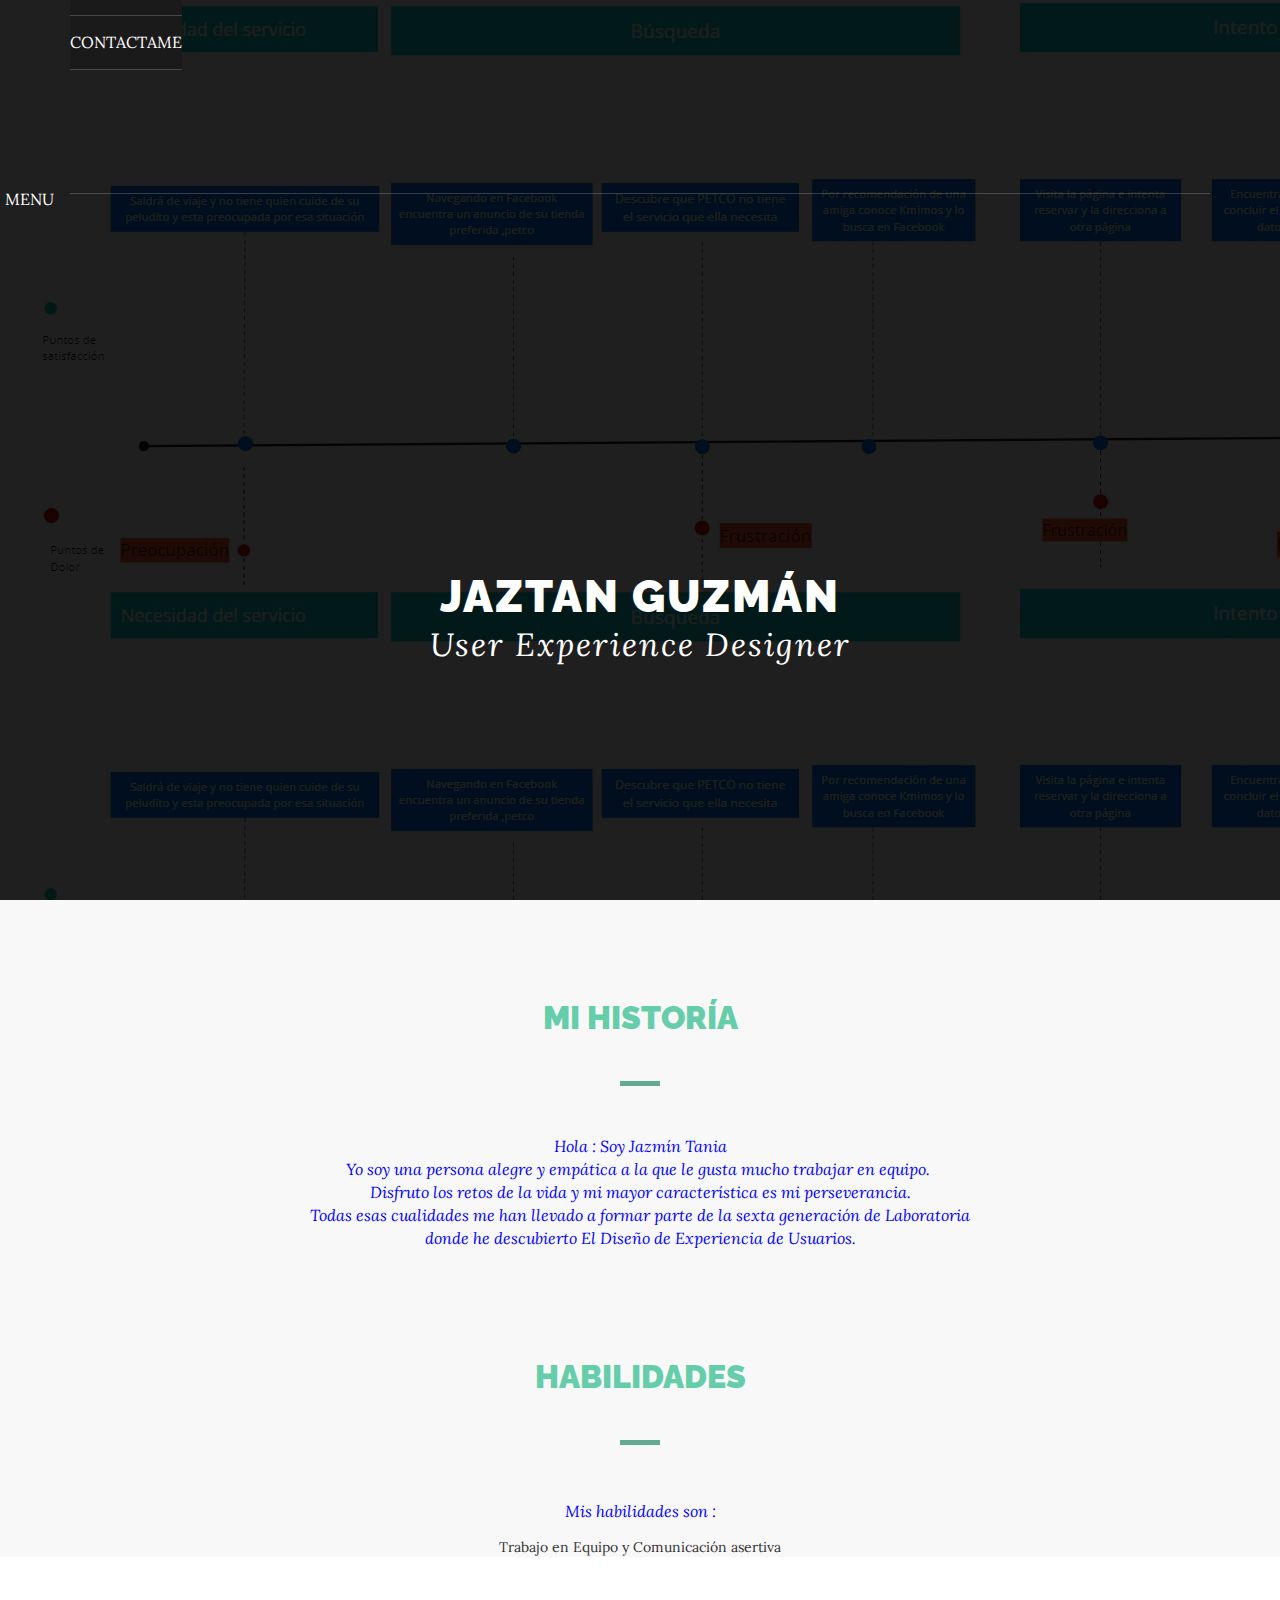
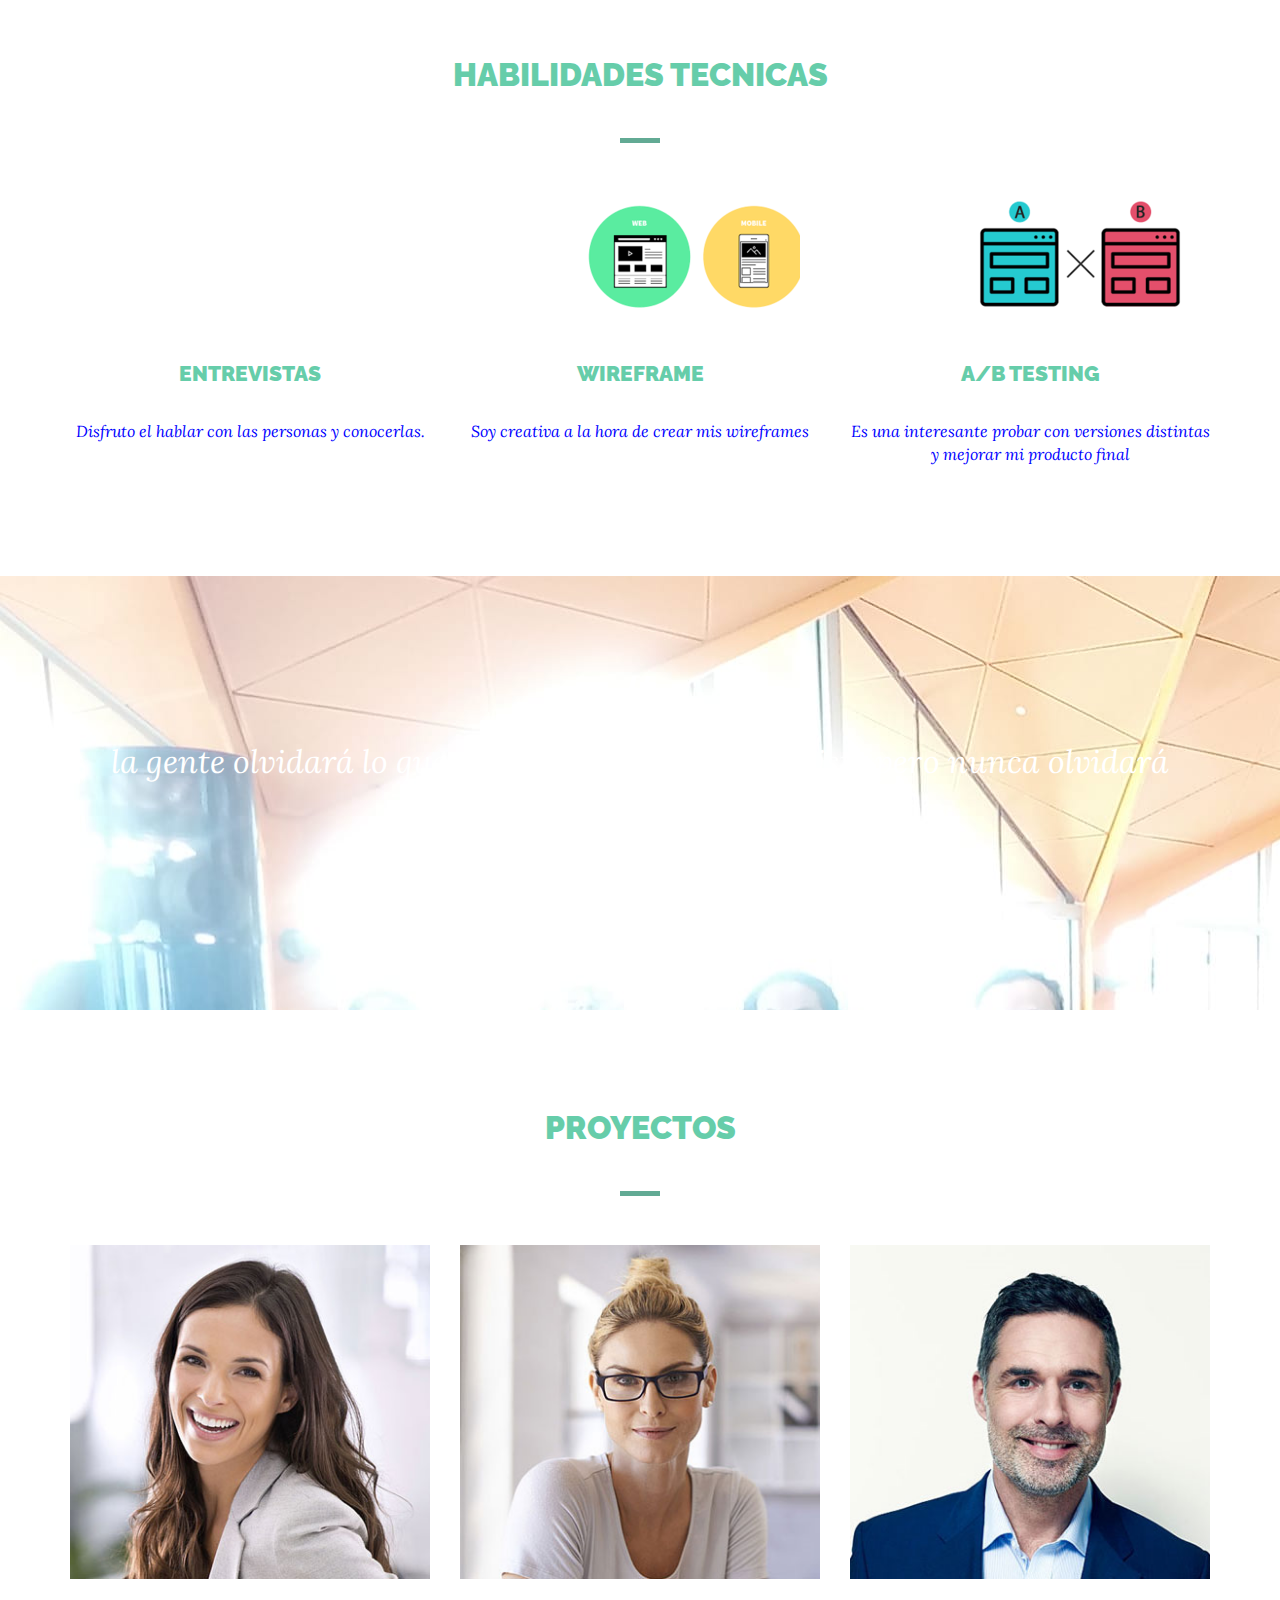
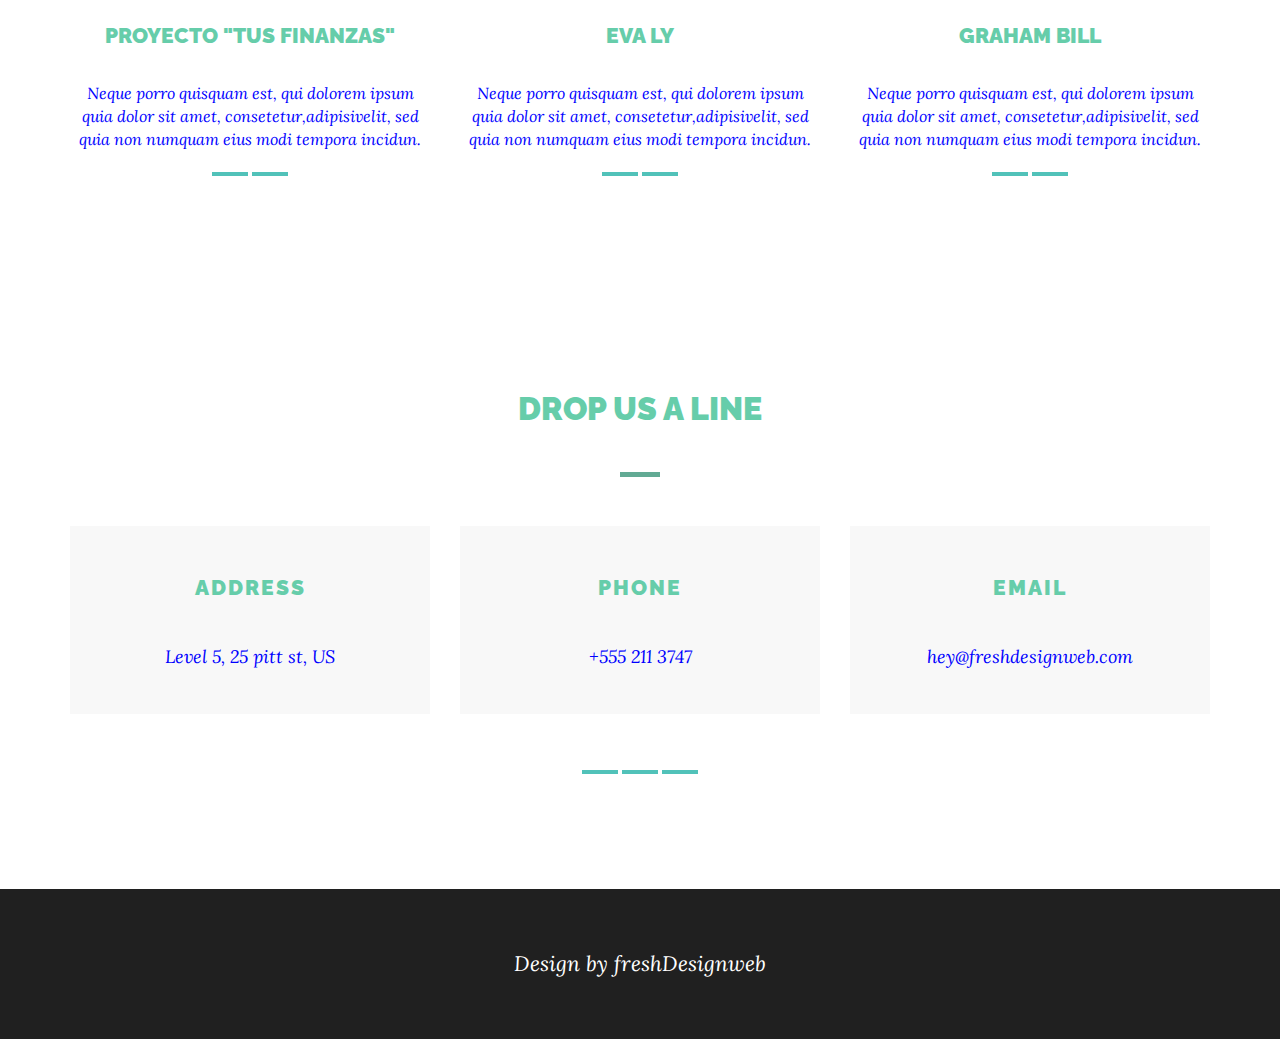
==== index.html @ 0b9739b3 "template" ====
<!DOCTYPE html>
<html lang="en">
    <head>
        <meta charset="utf-8">
        <meta http-equiv="X-UA-Compatible" content="IE=edge">
        <meta name="viewport" content="width=device-width, initial-scale=1">

        <title>Jaztan Guzmán | Home </title>
        <link rel="shortcut icon" type="image/x-icon" href="assets/images/logo-icon.ico"/>

        <link href="assets/css/bootstrap.min.css" rel="stylesheet">
        <link href="assets/css/bootstrap-theme.min.css" rel="stylesheet">
        <link href="assets/css/owl.theme.default.min.css" rel="stylesheet">
        <link href="assets/css/magnific-popup.css" rel="stylesheet">

        <link href="assets/css/style.css" rel="stylesheet">
    </head>
    <body>
        <div class="main">
            <header class="bg-img header">
                <nav class="navbar navbar-default navbar-ubutia">
                    <div class="container">
                        <div class="navigation-bar">
                            <div class="row">
                                <div class="col-xs-6">
                                    <div class="menu m">
                                        <a href="#"><span class="ion-navicon _ion-android-menu">
                                        <div id="menu-item" class="menu-item hide-menu">
                                                <ul>
                                                    <a href="index.html"><li>Home</li></a>
                                                    <a href="#about"><li>Mi historía</li></a>
                                                    <a href="#expertise"><li>Habilidades</li></a>
                                                    <a href="#team"><li>Proyectos</li></a>
                                                    <a href="#contact"><li>Contactame</li></a>
                                                </ul>
                                            </span></a>
                                        </div>
                                    </div>
                                </div>
                            </div>
                        </div>
                    </div>
                </nav>
                <div class="container">
                    <div class="row">
                        <div class="intro-box">
                            <div class="intro">
                                <h1>Jaztan Guzmán</h1>
                                <p>User Experience Designer</p>
                                
                            </div>
                        </div>
                    </div>
                </div>
            </header>
           
            <!--Conoceme-->
            <section id="about" class="about section">
                <div class="container-fluid">
                    <div class="row">
                        <div class="col-s6 m4 bg-img">
                            <h2 class="title">Mi historía</h2>
                                
                                    <p>
                                        Hola : Soy Jazmín Tania<br>
                                    
                                        Yo soy una persona alegre y empática a la que  le gusta mucho trabajar en equipo. ​<br>                                      
                                        Disfruto los retos de la vida y mi mayor característica es mi perseverancia.<br>
                                   
                                        Todas esas cualidades me han llevado a formar parte de la sexta generación de Laboratoria <br> donde he descubierto El Diseño de Experiencia de Usuarios.
                                    </p>
                                </div>
                            </div>
                        </div>
            </section>
            <container>

            </container>
            <!--Conoceme-->
             <!--Habilidades-->
             <section id="expertise" class="expert">
                <div class="container">
                    <div class="row">
                        <div class="col-sm-8 col-sm-offset-2">
                            <h2 class="title">Habilidades</h2>
                            <p>
                              Mis habilidades son :
                            </p>
                            
                            <span>Trabajo en Equipo y Comunicación asertiva</span>
                        </div>
                    </div>
                </div>
            </section>
            <section class="purpose section">
                <div class="container">
                    <h2 class="title">Habilidades Tecnicas</h2>
                    <div class="row">
                        <div class="col-sm-4">
                            <div class="ubutia-card">
                                <div class="ubutia-card-header">
                                    <div class="card-icon">
                                        <span class="graphic-design" aria-hidden="true"></span>
                                    </div>
                                </div>
                                <div class="ubutia-card-content">
                                    <h3>Entrevistas</h3>
                                    <p>
                                       Disfruto el hablar  con las personas y conocerlas.
                                    </p>
                                </div>
                            </div>
                        </div>
                        <div class="col-sm-4">
                            <div class="ubutia-card">
                                <div class="ubutia-card-header">
                                    <div class="card-icon">
                                        <span class="webdevelopment" aria-hidden="true"></span>
                                    </div>
                                </div>
                                <div class="ubutia-card-content">
                                    <h3>Wireframe</h3>
                                    <p>
                                        Soy creativa a la hora de crear mis wireframes
                                    </p>
                                </div>
                            </div>
                        </div>
                        <div class="col-sm-4">
                            <div class="ubutia-card">
                                <div class="ubutia-card-header">
                                    <div class="card-icon">
                                        <span class="printing" aria-hidden="true"></span>
                                    </div>
                                </div>
                                <div class="ubutia-card-content">
                                    <h3>A/B Testing</h3>
                                    <p>
                                        Es una interesante probar con versiones distintas y mejorar mi producto final
                                    </p>
                                </div>
                            </div>
                        </div>
                    </div>
                </div>
            </section>
            <!--Habilidades-->
            <section class="ubutia-quote section bg-img">
                <div class="container">
                    <div class="row">
                        <div class="col-sm-12">
                            <img class="quote" src="assets/images/quote.png">
                           <p>
                            la gente olvidará lo que dijiste olvidará lo que hiciste pero nunca olvidará cómo les hiciste sentir
                           </p>
                           <p class="author">Maya Angelou</p>
                          
                        </div>
                    </div>
                </div>
            </section>
           
           <!--Proyectos-->
            <section id="team" class="team section">
                <div class="container">
                    <h2 class="title">Proyectos</h2>
                    <div class="row">
                        <div class="col-sm-4">
                            <div class="ubutia-card">
                                <div class="ubutia-card-header">
                                    <img class="img-responsive" src="assets/images/8.jpg">
                                </div>
                                <div class="ubutia-card-content">
                                    <h3>Proyecto "Tus finanzas"</h3>
                                    <p>
                                      Neque porro quisquam est, qui dolorem ipsum quia dolor sit amet, consetetur,adipisivelit, sed quia non numquam eius modi tempora incidun.
                                    </p>
                                    <div class="social-icons">
                                        <ul>
                                            <a href="#"><li><span class="ion-social-facebook"></span></li></a>
                                            <a href="#"><li><span class="ion-social-twitter"></span></li></a>
                                        </ul>
                                    </div>
                                </div>
                            </div>
                        </div>
                        <div class="col-sm-4">
                            <div class="ubutia-card">
                                <div class="ubutia-card-header">
                                    <img class="img-responsive" src="assets/images/9.jpg">
                                </div>
                                <div class="ubutia-card-content">
                                    <h3>Eva Ly</h3>
                                    <p>
                                        Neque porro quisquam est, qui dolorem ipsum quia dolor sit amet, consetetur,adipisivelit, sed quia non numquam eius modi tempora incidun.
                                    </p>
                                    <div class="social-icons">
                                        <ul>
                                            <a href="#"><li><span class="ion-social-facebook"></span></li></a>
                                            <a href="#"><li><span class="ion-social-twitter"></span></li></a>
                                        </ul>
                                    </div>
                                </div>
                            </div>
                        </div>
                        <div class="col-sm-4">
                            <div class="ubutia-card">
                                <div class="ubutia-card-header">
                                    <img class="img-responsive" src="assets/images/10.jpg">
                                </div>
                                <div class="ubutia-card-content">
                                    <h3>Graham Bill</h3>
                                    <p>
                                      Neque porro quisquam est, qui dolorem ipsum quia dolor sit amet, consetetur,adipisivelit, sed quia non numquam eius modi tempora incidun. 
                                    </p>
                                    <div class="social-icons">
                                        <ul>
                                            <a href="#"><li><span class="ion-social-facebook"></span></li></a>
                                            <a href="#"><li><span class="ion-social-twitter"></span></li></a>
                                        </ul>
                                    </div>
                                </div>
                            </div>
                        </div>
                    </div>
                </div>
            </section>
           
            <section id="contact" class="contact section">
                <div class="container">
                    <h2 class="title">Drop us a line</h2>
                    <div class="row">
                        <div class="col-sm-4">
                            <div class="ubutia-card">
                                <div class="ubutia-card-header">
                                        <span class="fa fa-map-o" aria-hidden="true"></span>
                                </div>
                                <div class="ubutia-card-content">
                                    <h3>Address</h3>
                                    <p>
                                        Level 5, 25 pitt st, US
                                    </p>
                                </div>
                            </div>
                        </div>
                        <div class="col-sm-4">
                            <div class="ubutia-card">
                                <div class="ubutia-card-header">
                                        <span class="fa fa-phone" aria-hidden="true"></span>
                                </div>
                                <div class="ubutia-card-content">
                                    <h3>Phone</h3>
                                    <p>
                                        +555 211 3747
                                    </p>
                                </div>
                            </div>
                        </div>
                        <div class="col-sm-4">
                            <div class="ubutia-card">
                                <div class="ubutia-card-header">
                                        <span class="fa fa-paper-plane" aria-hidden="true"></span>
                                </div>
                                <div class="ubutia-card-content">
                                    <h3>Email</h3>
                                    <p>
                                        hey@freshdesignweb.com
                                    </p>
                                </div>
                            </div>
                        </div>
                        <div class="col-sm-12">
                            <div class="social-icons">
                                <ul>
                                    <a href="#"><li><span class="ion-social-facebook"></span></li></a>
                                    <a href="#"><li><span class="ion-social-twitter"></span></li></a>
                                    <a href="#"><li><span class="ion-social-pinterest"></span></li></a>
                                </ul>
                            </div>
                        </div>
                    </div>
                </div>
            </section>
            <footer class="footer">
                <div class="container">
                    <div class="row">
                        <div class="col-sm-12">
                            <p>Design <font class="logo-icon"></font> by <a href="https://www.freshdesignweb.com/">freshDesignweb</a></p>
                        </div>
                    </div>
                </div>
            </footer>
        </div>

        <script src="assets/js/jquery-3.1.1.js"></script>
        <script src="assets/js/bootstrap.min.js"></script>
        <script src="assets/js/owl.carousel.min.js"></script>
        <script src="assets/js/jquery.magnific-popup.js"></script>
        <script src="assets/js/script.js"></script>
    </body>
</html>
---- assets/css/style.css ----
@import 'https://fonts.googleapis.com/css?family=Lora:400,400i,700|Raleway:300,600,700,900';
@import 'https://code.ionicframework.com/ionicons/2.0.1/css/ionicons.min.css';
/*Global Settings*/
body{
	font-family: 'Lora', serif;
}
h1, h2, h3, h4, h5, h6{
	font-family: 'Raleway', sans-serif;
	text-transform: uppercase;
	font-weight: 900;
	color:mediumaquamarine;
	margin-bottom: 35px;
	margin-top: 0;
}
h1{
	font-size: 45px;
}
h2{
	font-size: 32px;
}
h3{
	font-size: 21px;
}
p{
	font-size: 16px;
	font-style: italic;
	color: blue;
}
a{
	transition: all 0.3s ease-in-out;
}
section{
	text-align: center;
}
.blockquote p{
	font-size: 32px;
	line-height: 45px;
	padding-left: 30px;
	border-left: 3px solid #424242;
	color: #424242;
}

.title{
	position: relative;
	margin-bottom: 100px;
}
.title:after{
	content: '';
	height: 5px;
	width: 40px;
	background-color: #62aa94;
	position: absolute;
	top: 81px;
	left: calc(50% - 20px);
}

/*Bootstrap*/
.navbar-ubutia{
	background-image: none;
	background-color: transparent;
	margin-bottom: 0;
	border-radius: 0;
	border-color: transparent;
	transition: all 0.3s ease-in-out;
}
.form-control option{
	color: #424242;
}
.form-control{
	border-radius: 0;
	padding: 25px;
    font-size: 18px;
    font-style: italic;
    background-color: transparent;
    color: #424242;
    margin-bottom: 30px;
	border-color: #51c2b9;
}
.form-control:focus{
	border-color: #51c2b9;
	box-shadow: inset 0 1px 1px rgba(0,0,0,.075),0 0 8px rgba(81, 194, 185, 0.6);
}
.form-control::-webkit-input-placeholder {
    color: #fff;
}
.form-control:-moz-placeholder { /* Firefox 18- */
    color: #fff;  
}
.form-control::-moz-placeholder {  /* Firefox 19+ */
    color: #fff;  
}
.form-control:-ms-input-placeholder {  
    color: #fff;  
}

.element .form-control::-webkit-input-placeholder {
    color: #424242;
}
.element .form-control:-moz-placeholder { /* Firefox 18- */
    color: #424242;  
}
.element .form-control::-moz-placeholder {  /* Firefox 19+ */
    color: #424242;  
}
.element .form-control:-ms-input-placeholder {  
    color: #424242;  
}
/*Helper class*/
.mt80{
	margin-top: 80px;
}
.mb80{
	margin-bottom: 80px;
}
.mr60{
	margin-right: 60px;
}
/* imagen foto mia
.bg-img{
	background-size: cover;
	background-repeat: no-repeat;
	position: relative;
	width: 100px; 
	height: 100px;
	
}*/

.bg-img div{
	z-index: 1;
	position: relative;
	
}
.bg-img:after{
	position: absolute;
	content: '';
	height: 100%;
	width: 100%;
	background-color: rgba(0, 0, 0, 0.5);
	left: 0;
	top: 0;
}
.section{
	padding: 100px 0;
}
.ubutia-icon{
	background:transparent url(../images/logo.png) no-repeat;
    width: 187px;
    height: 68px;
	display:block;
}
.graphic-design{
	background:transparent url(../images/entrevista.ico) no-repeat;
    width: 190px;
    height: 190px;
	display:block;
}
.webdevelopment{
	background:transparent url(../images/wireframe.ico) no-repeat;
    width: 220px;
    height: 220px;
	display:block;
}
.printing{
	background:transparent url(../images/ab.ico) no-repeat;
    width: 250px;
    height: 250px;
	display:block;
}
.play-icon{
	background:transparent url(../images/video-play-icon.png) no-repeat;
    width: 70px;
    height: 69px;
	display:block;
}

.ubutia-card .ubutia-card-header{
	margin-bottom: 45px;
}
.ubutia-card .ubutia-card-header .card-icon{
	border-radius: 100%;
	display: inline-block;
	height: 120px;
	width: 120px;
	line-height: 120px;
	position: relative;
}


/*Button*/

/*Element page*/
.element .navigation-bar{
	border-bottom: 1px solid rgba(0, 0, 0, 0.2);
}
.element .navigation-bar a{
	color: #424242;
}
.element .dark-bar{
	background-color: #fff;
}
.element .menu:after{
	color: #424242;
}
.element .title:after{
	left: 0;
	top: 60px;
}
.headings p{
	margin-bottom: 80px;
}
.social-icons ul{
	text-align: center;
	padding-left: 0;
	display: inline-block;
}
.social-icons ul a li{
	display: inline-block;
	list-style-type: none;
    border: 2px solid #51c2b9;
    margin-right: 10px;
    background-color: #51c2b9;
    color: #fff;
	font-size: 18px;
    line-height: 32px;
    width: 36px;
}
.social-icons ul a li:last-child{
	margin-right: 0;
}
.social-icons ul a:hover li{
	color: #51c2b9;
	background-color: #fff;
}
/*Navigation*/
#menu-item{
	transition: all 0.3s ease-in-out;
}
.menu-item{
	background-color: #1a1a1a;
	text-align: center;
	font-size: 16px;
	text-transform: uppercase;
}
.menu-item ul{
	padding-left: 0;
	margin-bottom: 0;
}
.menu-item ul a li{
	padding: 15px 0;
	list-style-type: none;
	color: #fff;
	border-bottom: 1px solid rgba(255, 255, 255, 0.2);
}
.menu-item ul a:hover li{
	color: #51c2b9;
	text-decoration: none;
}
.hide-menu{
	margin-top: -377px;
}
.show-menu{
	margin-top: 0;
}
.dark-bar{
	background-color: #424242;
	background-image: none;
}
.navigation-bar{
	border-bottom: 1px solid rgba(255, 255, 255, 0.2);
	padding: 15px 0;
	font-size: 30px;
}
.navigation-bar a{
	color: #fff;
}
.menu{
	position: relative;
	display: inline-block;
}

.menu:after{
	position: absolute;
	left: -65px;
	top: 10px;
	color: #fff;
	font-size: 16px;
}
.m:after{
	content: 'MENU';
}
.c:after{
	content: 'CLOSE';
}


/*Home page*/
.header{
	background-image: url(../images/journey-journey.jpg);
	height: 100vh;
	position: inline-block;
	min-height: 659px;
	
}

.intro-box{
	height: 100vh;
	display: table;
	text-align: center;
	width: 100%;
}
.intro{
	display: table-cell;
	vertical-align: middle;
}
.header h1{
	margin: 0;
}
.header h1, .header p{
	color: #fff;
	letter-spacing: 2px;
}
.header p{
	font-size: 32px;
	padding-top: 0;
	padding-bottom: 40px;
}
.header .ubutia-btn{
	border-color: #fff;
	color: #fff;
}
.header .ubutia-btn:hover{
	background-color: #fff;
	color: #424242;
}

.about{
	background-color: #f8f8f8;
}
.about img{
	margin: 30px auto;
	display: -ms-inline-grid;
	size: 30px;
}
.about span{
	font-family: 'Raleway';
	font-weight: 600;
}

.expert{
	background-color: #f8f8f8;
}
.expert p{
	line-height: 200%;
}
.expert .bg-img{
	background-image: url(../images/2.jpg);
	background-position-x: 85%;
	height: 100%;
}
.expert .bg-img:after{
	display: none;
}
.expert .section{
	padding-left: 30px;
	padding-right: 30px;
}


.ubutia-quote{
	background-image: url(../images/hack.jpg);
	/*padding: 120px 0;*/
	color: #fff;
	font-style: italic;
}
.ubutia-quote p{
	font-size: 32px;
	color: #fff;
}
.ubutia-quote .quote{
	margin-bottom: 40px;
}
.ubutia-quote .author{
	font-size: 21px;
	margin-bottom: 40px;
}
.watch{
	background-image: url(../images/7.jpg);
	font-style: italic;
	font-size: 32px;
	color: #fff;
	padding: 150px 0;
}
.watch a{
	border: 2px solid #fff;
	margin-left: 10px;
	margin-right: 10px;
	line-height: 70px;
	border-radius: 100%;
	width: 70px;
	height: 70px;
	padding: 0;
	font-size: 21px;
	color: #fff;
}
.watch a:hover, .watch a:active, .watch a:focus{
	background-color: #fff;
	color: #424242;
}

.subscribe{
	background-image: url(../images/11.jpg);
}
.subscribe .ubutia-btn{
	margin-bottom: 0;
	color: #424242;
	font-weight: 700;
	border-color: #fff;
	background-color: #fff;
}
.subscribe .ubutia-btn:hover{
	background-color: transparent;
	color: #fff;
}
.subscribe p{
	color: #fff;
	font-size: 32px;
	margin-bottom: 35px;
}
.subscribe .form-control{
    width: 320px;
    margin-bottom: 0;
    border-color: #fff;
    color: #fff;
}

.contact .ubutia-card{
	background-color: #f8f8f8;
	padding: 35px 0;
	transition: all 0.3s ease-in-out;
	margin-bottom: 45px;
}
/*.contact .ubutia-card:hover{
	box-shadow: 0px 4px 2px rgba(17, 17, 17, 0.3);
}*/
.contact .ubutia-card .ubutia-card-header{
	margin-bottom: 15px;
	font-size: 21px;
	color: #51c2b9;
}
.contact .ubutia-card .ubutia-card-content h3{
	letter-spacing: 2px;
	margin-bottom: 45px;
}
.contact .ubutia-card .ubutia-card-content h3:after{
	top: 40px;
}
.contact .ubutia-card .ubutia-card-content p{
	font-size: 18px;
}
.footer{
	background-color: #202020;
	text-align: center;
	padding: 60px 0;
}
.footer span{
	color: #51c2b9;
}
.footer p{
	font-size: 21px;
	color: #fff;
	margin-bottom: 0;
}
.footer a{
	color: #fff;
}




/*animations*/
.ubutia-card .ubutia-card-header .card-icon:after{
	transition: all 0.3s ease-in-out;
}
.ubutia-card:hover .ubutia-card-header .card-icon:after{
	height: 120px;
	width: 120px;
	top: -1px;
	left: -1px;
}
.owl-theme .owl-dots .owl-dot span{
	background-color: #51c2b9;
	margin: 5px;
}
.owl-theme .owl-dots .owl-dot.active span, .owl-theme .owl-dots .owl-dot:hover span{
	background-color: #51c2b9;
	height: 14px;
	width: 14px;
	margin: 3px;
}




@media (max-width: 767px){
	.ubutia-card{
		margin-bottom: 60px;
	}
}
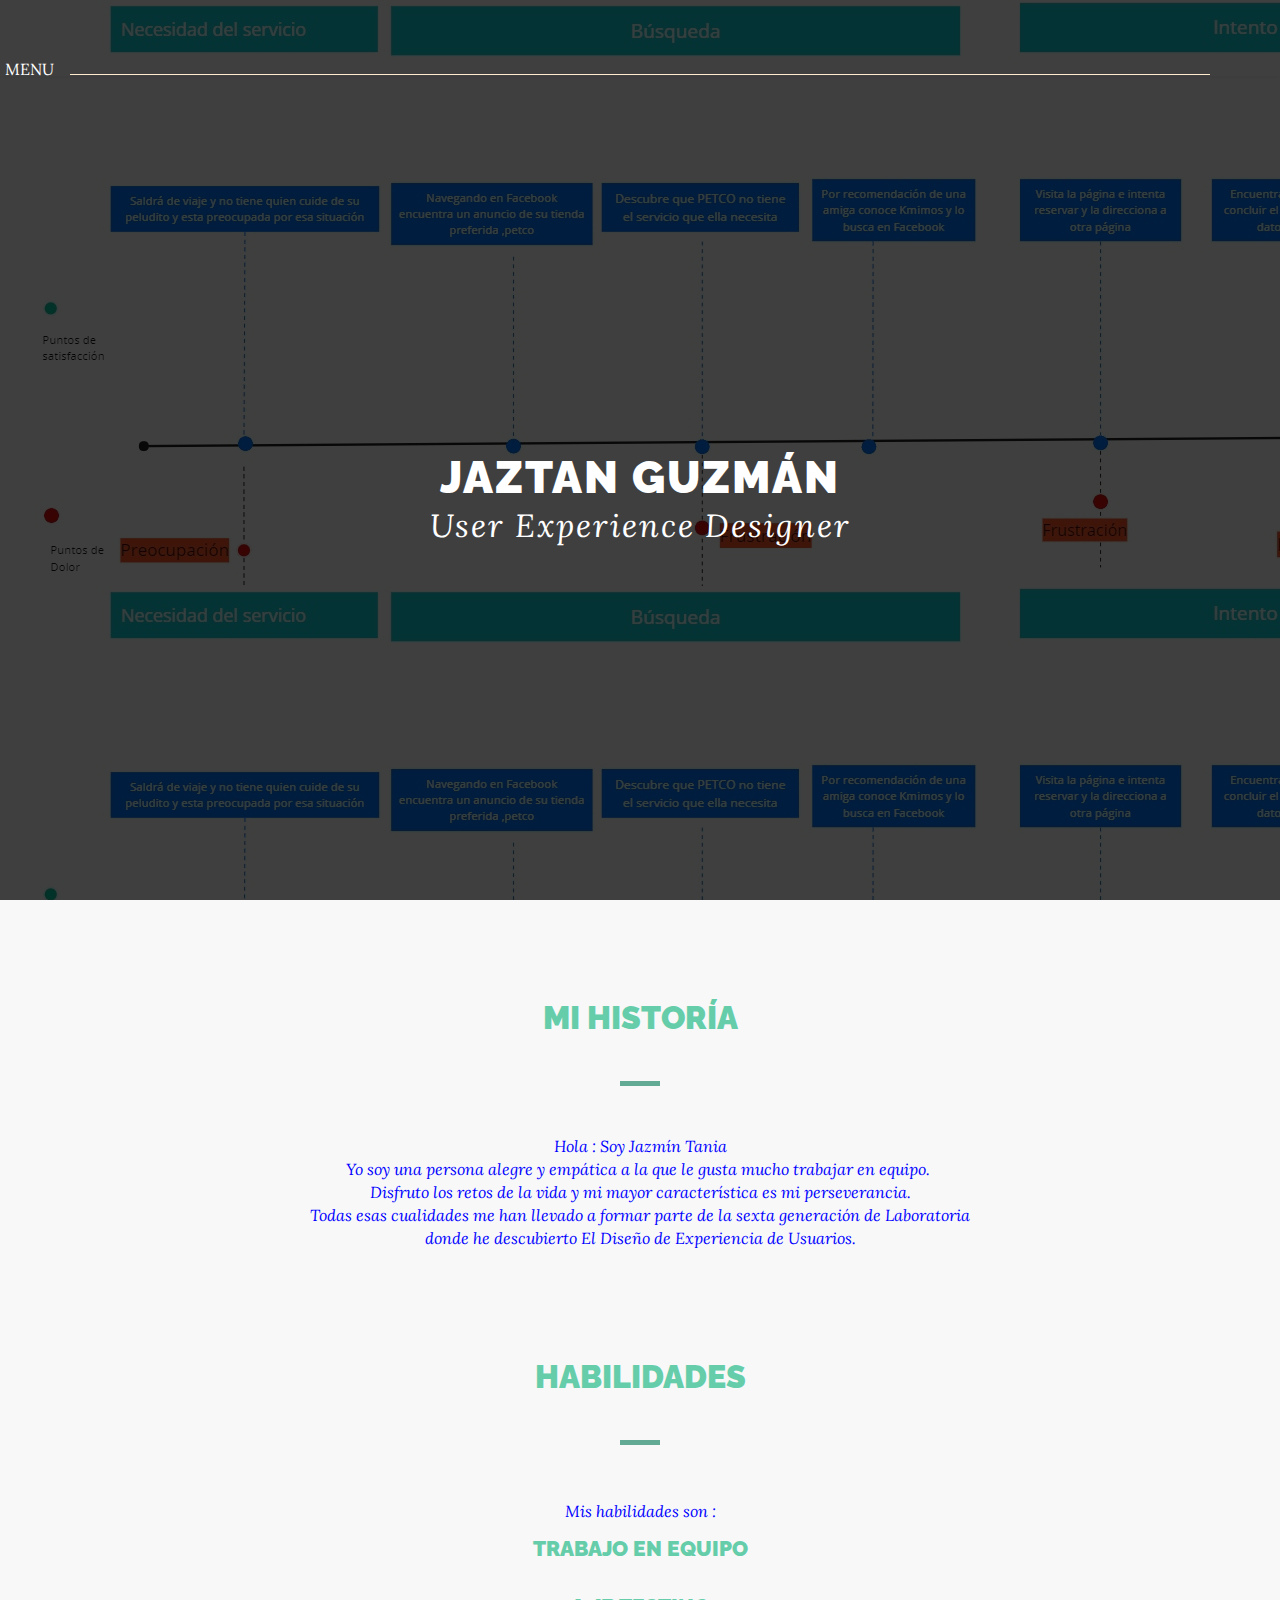
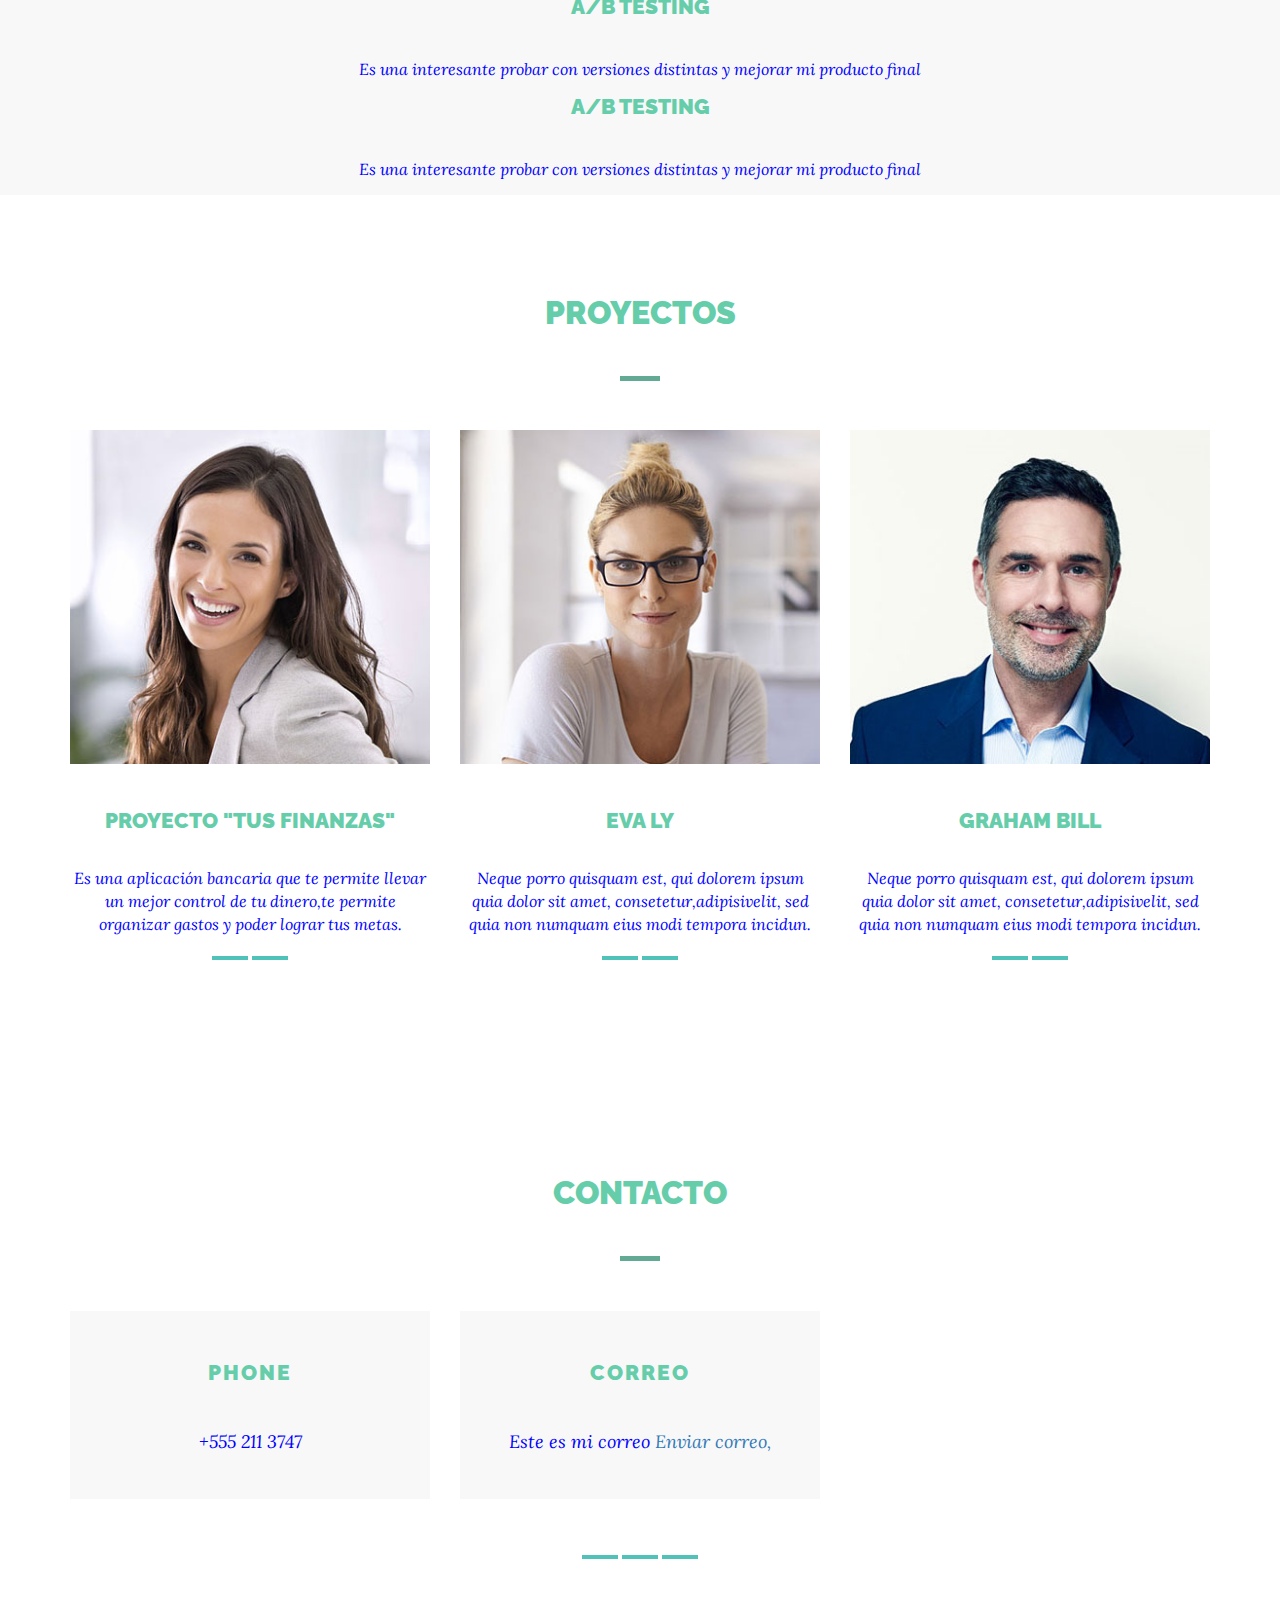
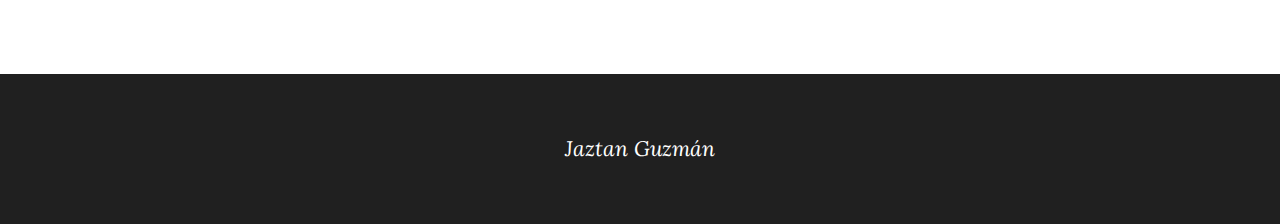
==== commit e2886e97: "portafolio  diseño modificado" ====
--- a/index.html
+++ b/index.html
@@ -12,20 +12,19 @@
         <link href="assets/css/bootstrap-theme.min.css" rel="stylesheet">
         <link href="assets/css/owl.theme.default.min.css" rel="stylesheet">
         <link href="assets/css/magnific-popup.css" rel="stylesheet">
-
         <link href="assets/css/style.css" rel="stylesheet">
     </head>
     <body>
         <div class="main">
             <header class="bg-img header">
                 <nav class="navbar navbar-default navbar-ubutia">
-                    <div class="container">
+                    <div class="container">      
                         <div class="navigation-bar">
+                          <div class="menu m">
+                             <a href="#"><span class="ion-navicon _ion-android-menu"></span></a>
+                              <div id="menu-item" class="menu-item hide-menu">
                             <div class="row">
                                 <div class="col-xs-6">
-                                    <div class="menu m">
-                                        <a href="#"><span class="ion-navicon _ion-android-menu">
-                                        <div id="menu-item" class="menu-item hide-menu">
                                                 <ul>
                                                     <a href="index.html"><li>Home</li></a>
                                                     <a href="#about"><li>Mi historía</li></a>
@@ -33,7 +32,6 @@
                                                     <a href="#team"><li>Proyectos</li></a>
                                                     <a href="#contact"><li>Contactame</li></a>
                                                 </ul>
-                                            </span></a>
                                         </div>
                                     </div>
                                 </div>
@@ -73,9 +71,6 @@
                             </div>
                         </div>
             </section>
-            <container>
-
-            </container>
             <!--Conoceme-->
              <!--Habilidades-->
              <section id="expertise" class="expert">
@@ -86,79 +81,30 @@
                             <p>
                               Mis habilidades son :
                             </p>
-                            
-                            <span>Trabajo en Equipo y Comunicación asertiva</span>
-                        </div>
-                    </div>
-                </div>
-            </section>
-            <section class="purpose section">
-                <div class="container">
-                    <h2 class="title">Habilidades Tecnicas</h2>
-                    <div class="row">
-                        <div class="col-sm-4">
-                            <div class="ubutia-card">
-                                <div class="ubutia-card-header">
-                                    <div class="card-icon">
-                                        <span class="graphic-design" aria-hidden="true"></span>
-                                    </div>
-                                </div>
-                                <div class="ubutia-card-content">
-                                    <h3>Entrevistas</h3>
-                                    <p>
-                                       Disfruto el hablar  con las personas y conocerlas.
-                                    </p>
-                                </div>
-                            </div>
-                        </div>
-                        <div class="col-sm-4">
-                            <div class="ubutia-card">
-                                <div class="ubutia-card-header">
-                                    <div class="card-icon">
-                                        <span class="webdevelopment" aria-hidden="true"></span>
-                                    </div>
-                                </div>
-                                <div class="ubutia-card-content">
-                                    <h3>Wireframe</h3>
-                                    <p>
-                                        Soy creativa a la hora de crear mis wireframes
-                                    </p>
-                                </div>
-                            </div>
-                        </div>
-                        <div class="col-sm-4">
-                            <div class="ubutia-card">
-                                <div class="ubutia-card-header">
-                                    <div class="card-icon">
-                                        <span class="printing" aria-hidden="true"></span>
-                                    </div>
-                                </div>
-                                <div class="ubutia-card-content">
-                                    <h3>A/B Testing</h3>
-                                    <p>
-                                        Es una interesante probar con versiones distintas y mejorar mi producto final
-                                    </p>
-                                </div>
-                            </div>
-                        </div>
-                    </div>
-                </div>
-            </section>
-            <!--Habilidades-->
-            <section class="ubutia-quote section bg-img">
-                <div class="container">
-                    <div class="row">
-                        <div class="col-sm-12">
-                            <img class="quote" src="assets/images/quote.png">
-                           <p>
-                            la gente olvidará lo que dijiste olvidará lo que hiciste pero nunca olvidará cómo les hiciste sentir
-                           </p>
-                           <p class="author">Maya Angelou</p>
-                          
-                        </div>
-                    </div>
-                </div>
-            </section>
+                            <div class="ubutia-card-content">
+                                    <h3>Trabajo en equipo</h3>
+                                    <p>
+                                        
+                                    </p>
+                                </div>
+                                <div class="ubutia-card-content">
+                                        <h3>A/B Testing</h3>
+                                        <p>
+                                            Es una interesante probar con versiones distintas y mejorar mi producto final
+                                        </p>
+                                    </div>
+                                    <div class="ubutia-card-content">
+                                            <h3>A/B Testing</h3>
+                                            <p>
+                                                Es una interesante probar con versiones distintas y mejorar mi producto final
+                                            </p>
+                                        </div>
+                        </div>
+                    </div>
+                </div>
+            </section>
+          
+          
            
            <!--Proyectos-->
             <section id="team" class="team section">
@@ -173,7 +119,7 @@
                                 <div class="ubutia-card-content">
                                     <h3>Proyecto "Tus finanzas"</h3>
                                     <p>
-                                      Neque porro quisquam est, qui dolorem ipsum quia dolor sit amet, consetetur,adipisivelit, sed quia non numquam eius modi tempora incidun.
+                                      Es una aplicación bancaria que te permite llevar un mejor control de tu dinero,te permite organizar gastos y poder lograr tus metas.
                                     </p>
                                     <div class="social-icons">
                                         <ul>
@@ -228,21 +174,8 @@
            
             <section id="contact" class="contact section">
                 <div class="container">
-                    <h2 class="title">Drop us a line</h2>
-                    <div class="row">
-                        <div class="col-sm-4">
-                            <div class="ubutia-card">
-                                <div class="ubutia-card-header">
-                                        <span class="fa fa-map-o" aria-hidden="true"></span>
-                                </div>
-                                <div class="ubutia-card-content">
-                                    <h3>Address</h3>
-                                    <p>
-                                        Level 5, 25 pitt st, US
-                                    </p>
-                                </div>
-                            </div>
-                        </div>
+                    <h2 class="title">Contacto</h2>
+                    <div class="row">
                         <div class="col-sm-4">
                             <div class="ubutia-card">
                                 <div class="ubutia-card-header">
@@ -262,10 +195,12 @@
                                         <span class="fa fa-paper-plane" aria-hidden="true"></span>
                                 </div>
                                 <div class="ubutia-card-content">
-                                    <h3>Email</h3>
-                                    <p>
-                                        hey@freshdesignweb.com
-                                    </p>
+                                    <h3>Correo</h3>
+                                    <p>
+                                        Este es mi correo
+                                            
+                                            <a href="mailto:jaztangr@outlook.com?Subject=Me gustaría%20agendar%20una%20cita" target="_top">Enviar correo,</a>
+                                            </p>
                                 </div>
                             </div>
                         </div>
@@ -285,7 +220,7 @@
                 <div class="container">
                     <div class="row">
                         <div class="col-sm-12">
-                            <p>Design <font class="logo-icon"></font> by <a href="https://www.freshdesignweb.com/">freshDesignweb</a></p>
+                            <p>Jaztan Guzmán<font class="logo-icon"></font> </p>
                         </div>
                     </div>
                 </div>
--- a/assets/css/style.css
+++ b/assets/css/style.css
@@ -184,10 +184,6 @@
 	line-height: 120px;
 	position: relative;
 }
-
-
-/*Button*/
-
 /*Element page*/
 .element .navigation-bar{
 	border-bottom: 1px solid rgba(0, 0, 0, 0.2);
@@ -248,12 +244,13 @@
 .menu-item ul a li{
 	padding: 15px 0;
 	list-style-type: none;
-	color: #fff;
+	color: blanchedalmond;
 	border-bottom: 1px solid rgba(255, 255, 255, 0.2);
 }
 .menu-item ul a:hover li{
 	color: #51c2b9;
 	text-decoration: none;
+	
 }
 .hide-menu{
 	margin-top: -377px;
@@ -266,12 +263,12 @@
 	background-image: none;
 }
 .navigation-bar{
-	border-bottom: 1px solid rgba(255, 255, 255, 0.2);
+	border-bottom: 1px solid blanchedalmond;
 	padding: 15px 0;
 	font-size: 30px;
 }
 .navigation-bar a{
-	color: #fff;
+	color: rgb(239, 239, 247);
 }
 .menu{
 	position: relative;
@@ -366,46 +363,6 @@
 }
 
 
-.ubutia-quote{
-	background-image: url(../images/hack.jpg);
-	/*padding: 120px 0;*/
-	color: #fff;
-	font-style: italic;
-}
-.ubutia-quote p{
-	font-size: 32px;
-	color: #fff;
-}
-.ubutia-quote .quote{
-	margin-bottom: 40px;
-}
-.ubutia-quote .author{
-	font-size: 21px;
-	margin-bottom: 40px;
-}
-.watch{
-	background-image: url(../images/7.jpg);
-	font-style: italic;
-	font-size: 32px;
-	color: #fff;
-	padding: 150px 0;
-}
-.watch a{
-	border: 2px solid #fff;
-	margin-left: 10px;
-	margin-right: 10px;
-	line-height: 70px;
-	border-radius: 100%;
-	width: 70px;
-	height: 70px;
-	padding: 0;
-	font-size: 21px;
-	color: #fff;
-}
-.watch a:hover, .watch a:active, .watch a:focus{
-	background-color: #fff;
-	color: #424242;
-}
 
 .subscribe{
 	background-image: url(../images/11.jpg);
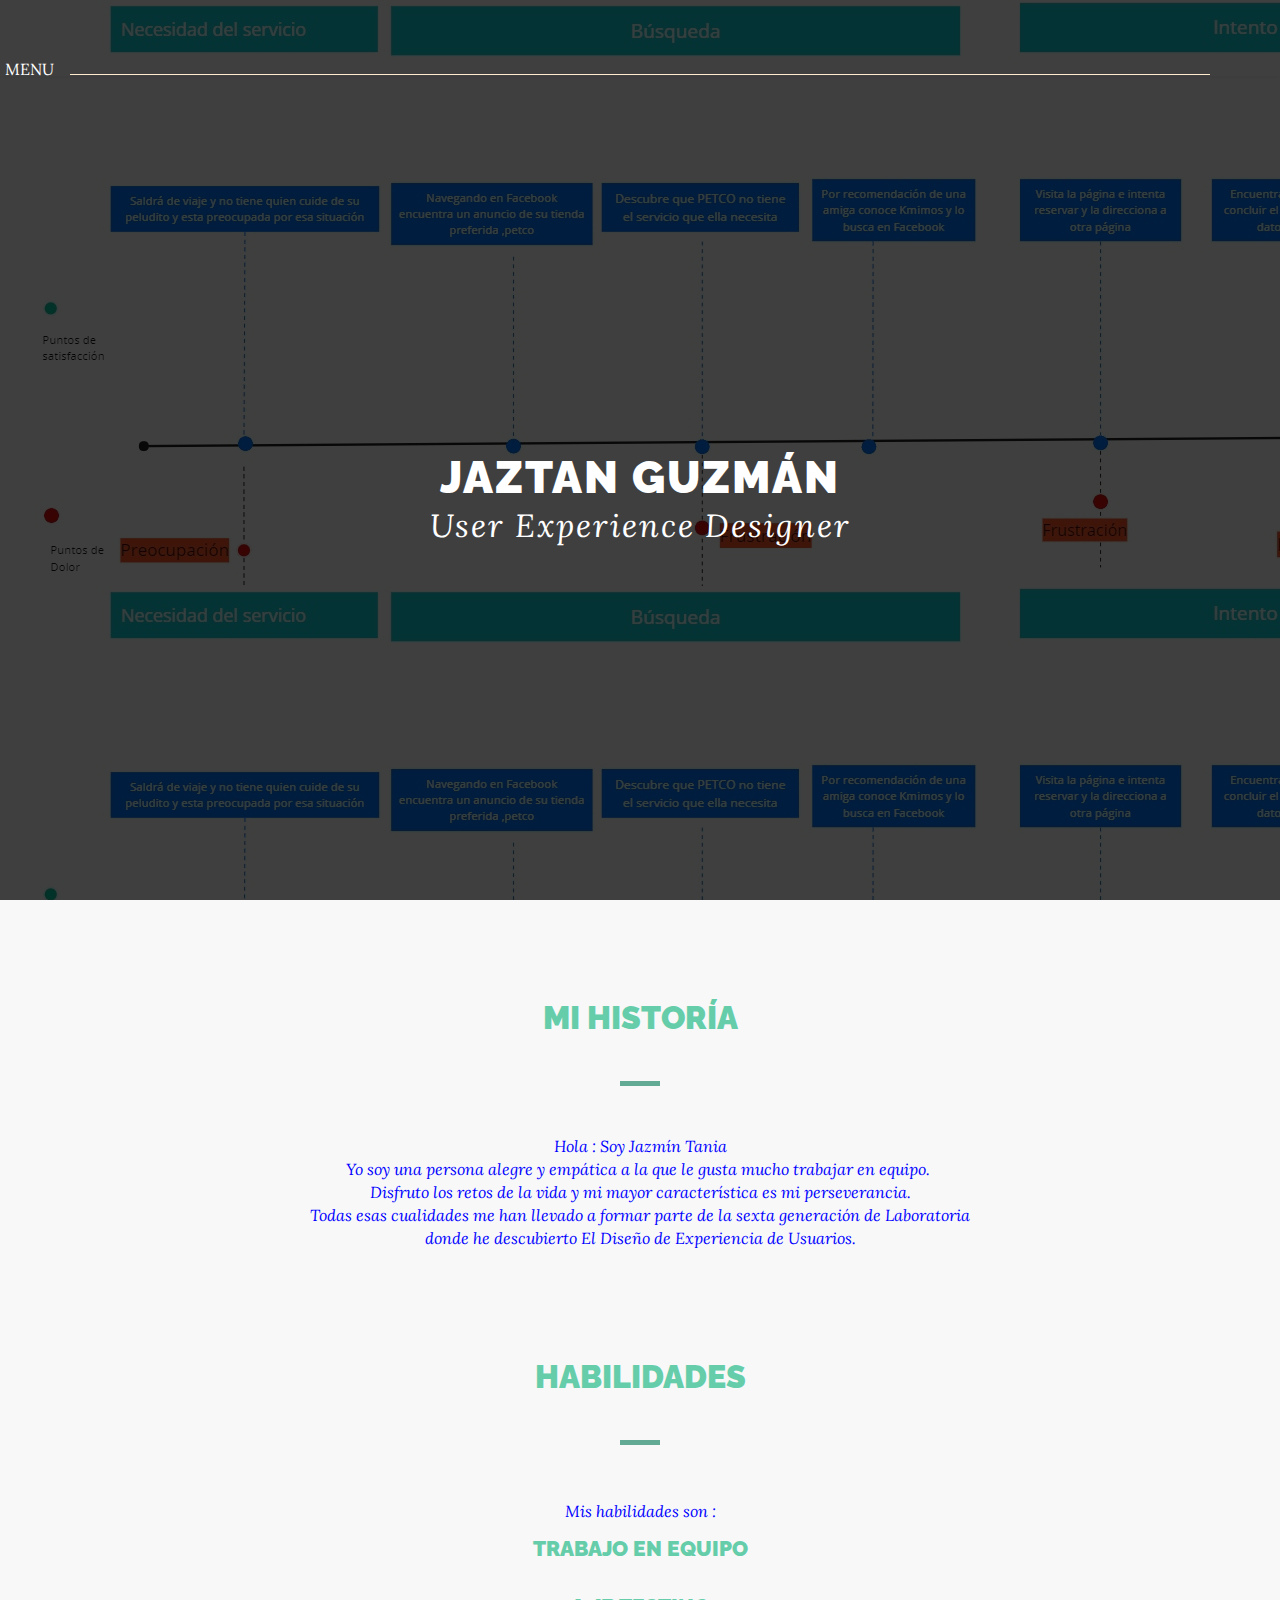
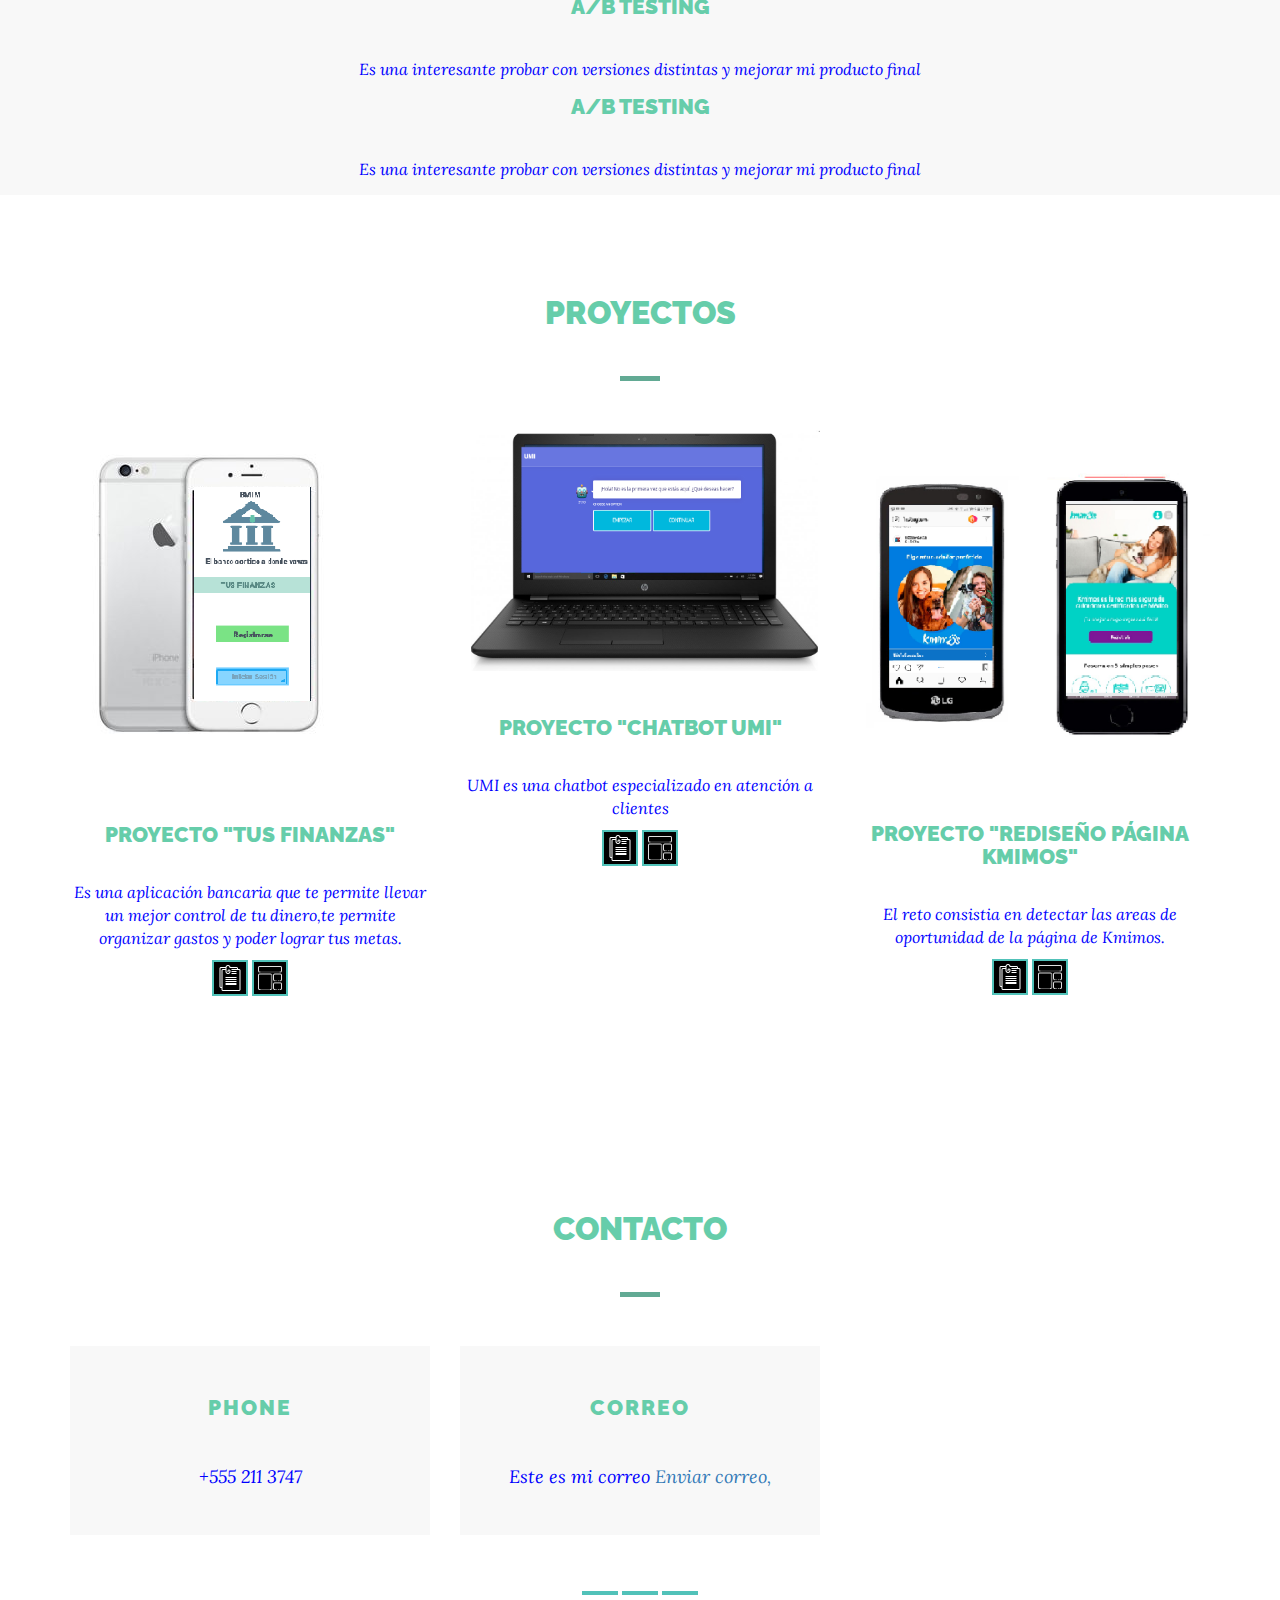
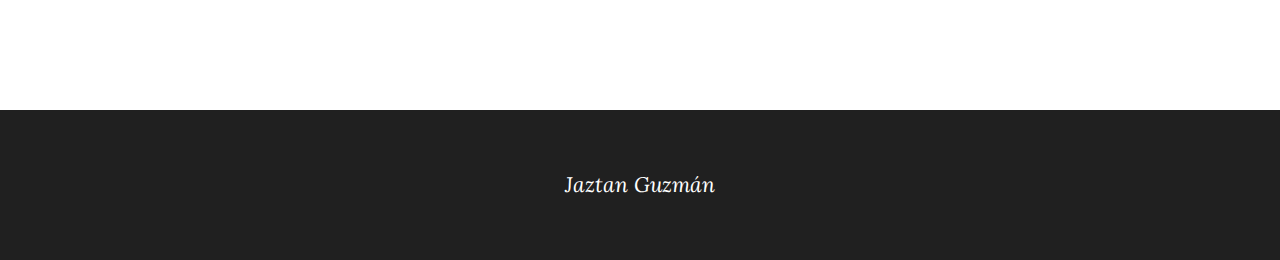
==== commit 84f74a6f: "habilidades" ====
--- a/index.html
+++ b/index.html
@@ -114,7 +114,7 @@
                         <div class="col-sm-4">
                             <div class="ubutia-card">
                                 <div class="ubutia-card-header">
-                                    <img class="img-responsive" src="assets/images/8.jpg">
+                                    <img class="img-responsive" src="assets/images/finapp.png">
                                 </div>
                                 <div class="ubutia-card-content">
                                     <h3>Proyecto "Tus finanzas"</h3>
@@ -123,8 +123,8 @@
                                     </p>
                                     <div class="social-icons">
                                         <ul>
-                                            <a href="#"><li><span class="ion-social-facebook"></span></li></a>
-                                            <a href="#"><li><span class="ion-social-twitter"></span></li></a>
+                                            <a href="#"><li><img class="img-responsive" src="assets/images/ico-doc.png"></li></a>
+                                            <a href="#"><li><img class="img-responsive" src="assets/images/ico-pro.png"></li></a>
                                         </ul>
                                     </div>
                                 </div>
@@ -133,17 +133,17 @@
                         <div class="col-sm-4">
                             <div class="ubutia-card">
                                 <div class="ubutia-card-header">
-                                    <img class="img-responsive" src="assets/images/9.jpg">
-                                </div>
-                                <div class="ubutia-card-content">
-                                    <h3>Eva Ly</h3>
-                                    <p>
-                                        Neque porro quisquam est, qui dolorem ipsum quia dolor sit amet, consetetur,adipisivelit, sed quia non numquam eius modi tempora incidun.
+                                    <img class="img-responsive" src="assets/images/umip.png">
+                                </div>
+                                <div class="ubutia-card-content">
+                                    <h3>Proyecto "Chatbot UMI"</h3>
+                                    <p>
+                                        UMI es una chatbot especializado en atención a clientes
                                     </p>
                                     <div class="social-icons">
                                         <ul>
-                                            <a href="#"><li><span class="ion-social-facebook"></span></li></a>
-                                            <a href="#"><li><span class="ion-social-twitter"></span></li></a>
+                                            <a href="https://sites.google.com/s/1RqyEge4K7MqyQCKk5Dl2mbLgE3iXCeEW/p/1EhpT_wc8pCRZzC98tYW2vbfU0oFQfN5F/edit?authuser=1"><li><img class="img-responsive" src="assets/images/ico-doc.png"></li></a>
+                                            <a href="https://landbot.io/u/H-93380-K5V2TPD38HGBT4TV/index.htmlli"><li><img class="img-responsive" src="assets/images/ico-pro.png"></li></a>
                                         </ul>
                                     </div>
                                 </div>
@@ -152,17 +152,17 @@
                         <div class="col-sm-4">
                             <div class="ubutia-card">
                                 <div class="ubutia-card-header">
-                                    <img class="img-responsive" src="assets/images/10.jpg">
-                                </div>
-                                <div class="ubutia-card-content">
-                                    <h3>Graham Bill</h3>
-                                    <p>
-                                      Neque porro quisquam est, qui dolorem ipsum quia dolor sit amet, consetetur,adipisivelit, sed quia non numquam eius modi tempora incidun. 
+                                    <img class="img-responsive" src="assets/images/kmimos.png">
+                                </div>
+                                <div class="ubutia-card-content">
+                                    <h3>Proyecto "Rediseño página Kmimos"</h3>
+                                    <p>
+                                      El reto consistia en detectar las areas de oportunidad de la página de Kmimos. 
                                     </p>
                                     <div class="social-icons">
                                         <ul>
-                                            <a href="#"><li><span class="ion-social-facebook"></span></li></a>
-                                            <a href="#"><li><span class="ion-social-twitter"></span></li></a>
+                                            <a href="https://sites.google.com/s/19R5muJ6Hny3oYU-_J6TS_4mTYBntT9CB/p/1vD2peBQosW473lXqyUdUkz2IEeaFkvc_/edit"><li><img class="img-responsive" src="assets/images/ico-doc.png"></li></a>
+                                            <a href="https://marvelapp.com/394ji52/screen/50377249"><li><img class="img-responsive" src="assets/images/ico-pro.png"></li></a>
                                         </ul>
                                     </div>
                                 </div>
--- a/assets/css/style.css
+++ b/assets/css/style.css
@@ -115,16 +115,6 @@
 .mr60{
 	margin-right: 60px;
 }
-/* imagen foto mia
-.bg-img{
-	background-size: cover;
-	background-repeat: no-repeat;
-	position: relative;
-	width: 100px; 
-	height: 100px;
-	
-}*/
-
 .bg-img div{
 	z-index: 1;
 	position: relative;
@@ -214,7 +204,7 @@
 	list-style-type: none;
     border: 2px solid #51c2b9;
     margin-right: 10px;
-    background-color: #51c2b9;
+    background-color: black;
     color: #fff;
 	font-size: 18px;
     line-height: 32px;
@@ -225,7 +215,7 @@
 }
 .social-icons ul a:hover li{
 	color: #51c2b9;
-	background-color: #fff;
+	background-color: #51c2b9;
 }
 /*Navigation*/
 #menu-item{
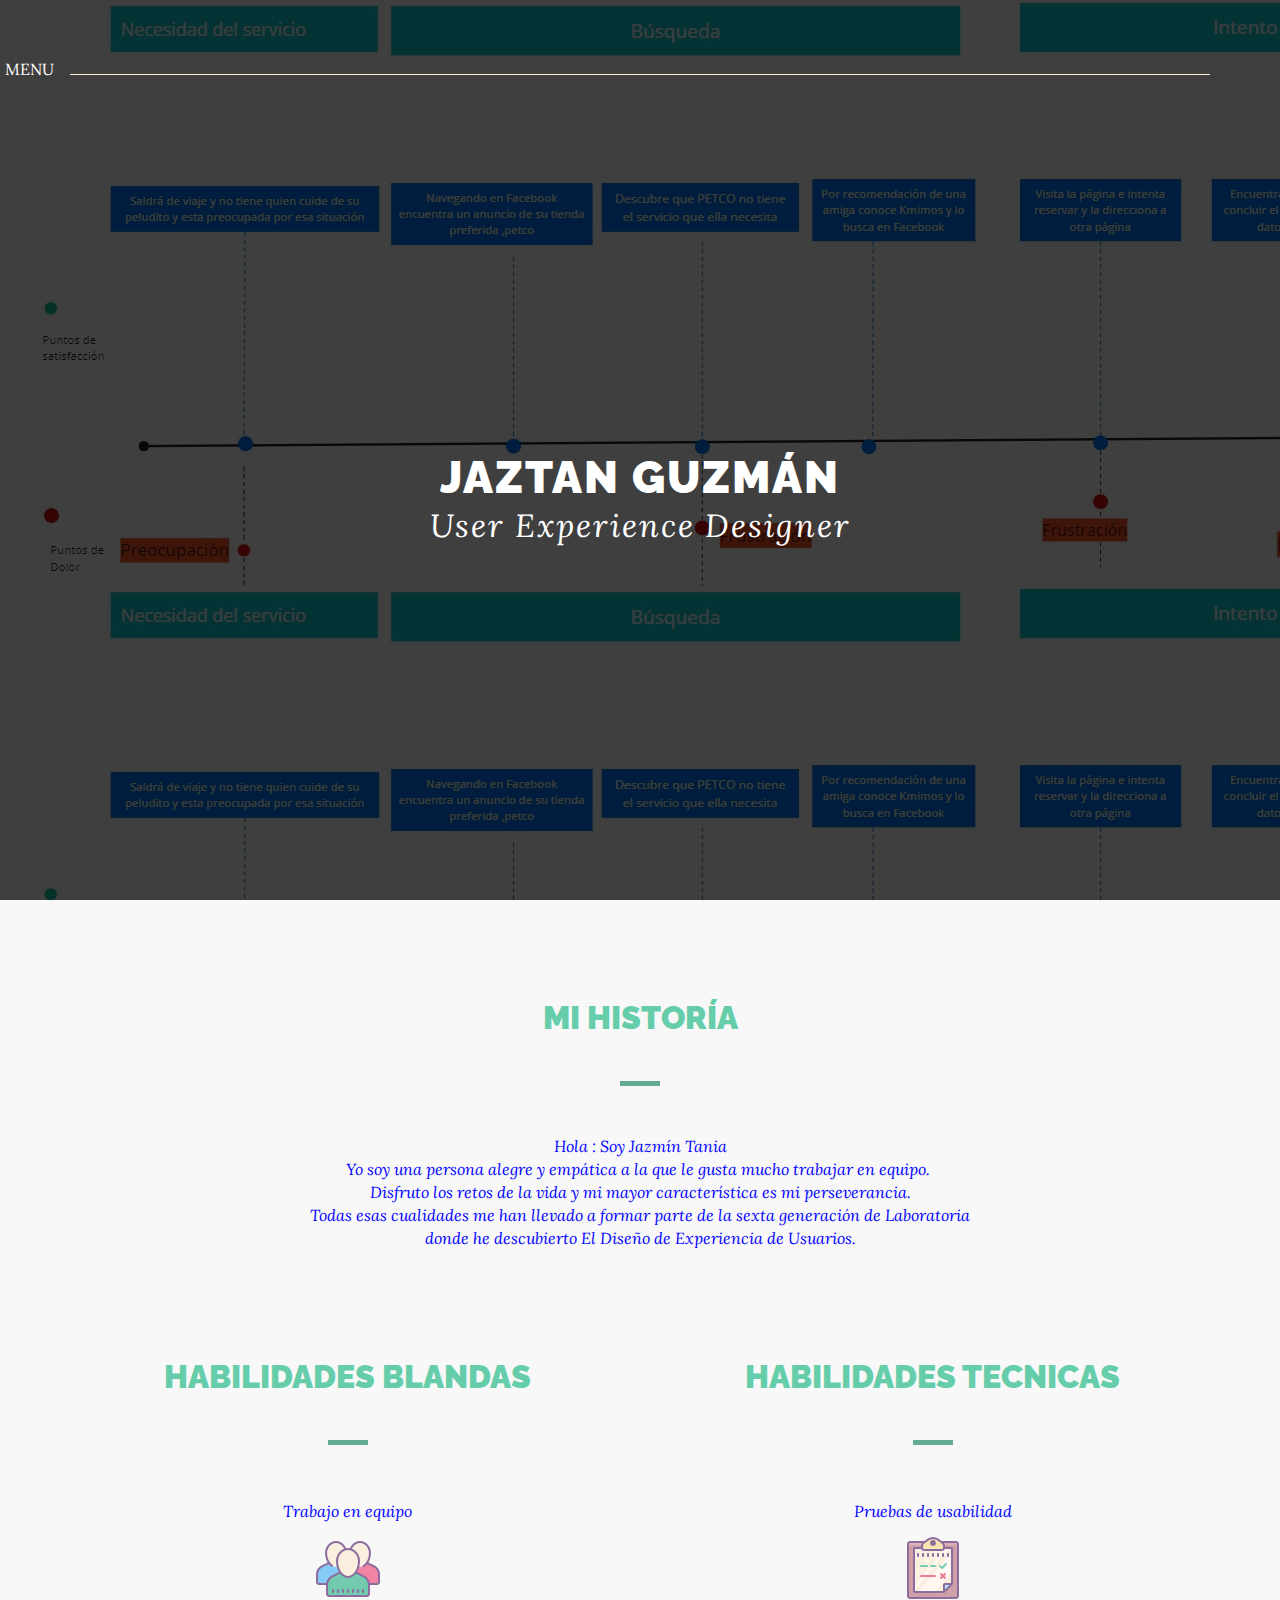
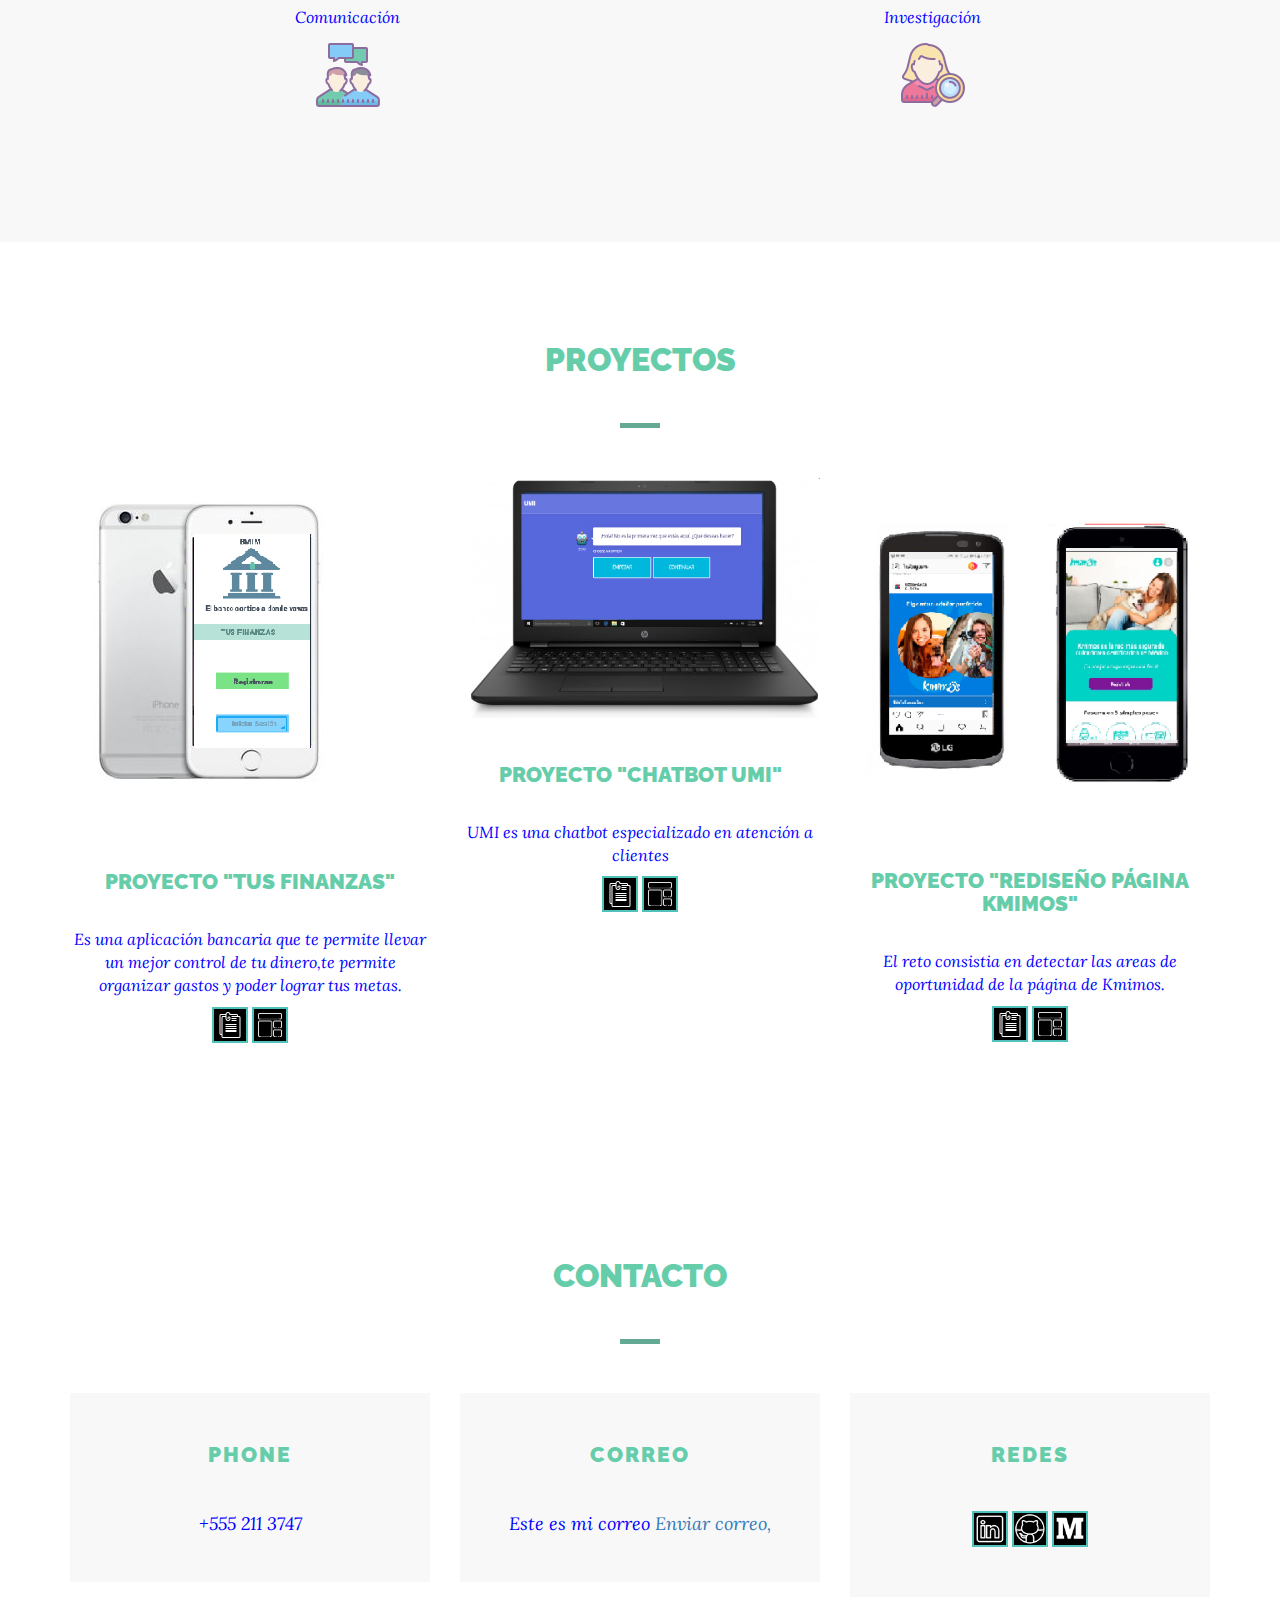
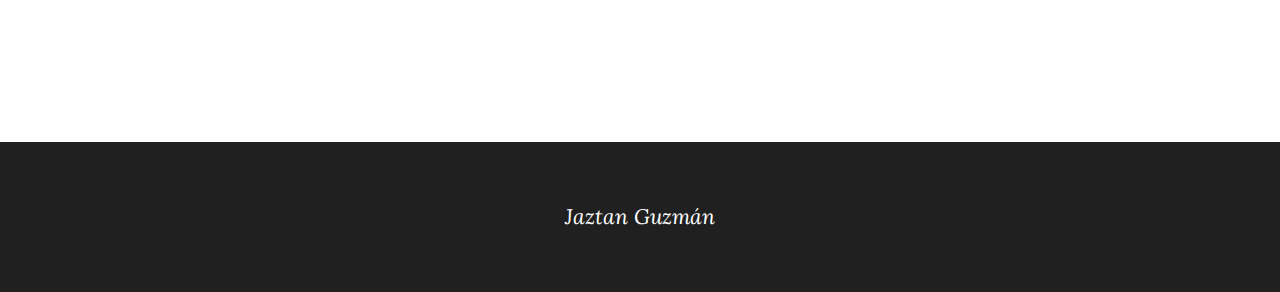
==== commit 43d25b37: "redes y links" ====
--- a/index.html
+++ b/index.html
@@ -52,13 +52,12 @@
                 </div>
             </header>
            
-            <!--Conoceme-->
-            <section id="about" class="about section">
+       <!--Conoceme-->
+       <section id="about" class="about section">
                 <div class="container-fluid">
                     <div class="row">
                         <div class="col-s6 m4 bg-img">
                             <h2 class="title">Mi historía</h2>
-                                
                                     <p>
                                         Hola : Soy Jazmín Tania<br>
                                     
@@ -73,40 +72,36 @@
             </section>
             <!--Conoceme-->
              <!--Habilidades-->
-             <section id="expertise" class="expert">
-                <div class="container">
-                    <div class="row">
-                        <div class="col-sm-8 col-sm-offset-2">
-                            <h2 class="title">Habilidades</h2>
-                            <p>
-                              Mis habilidades son :
-                            </p>
-                            <div class="ubutia-card-content">
-                                    <h3>Trabajo en equipo</h3>
-                                    <p>
-                                        
-                                    </p>
-                                </div>
-                                <div class="ubutia-card-content">
-                                        <h3>A/B Testing</h3>
-                                        <p>
-                                            Es una interesante probar con versiones distintas y mejorar mi producto final
-                                        </p>
-                                    </div>
-                                    <div class="ubutia-card-content">
-                                            <h3>A/B Testing</h3>
-                                            <p>
-                                                Es una interesante probar con versiones distintas y mejorar mi producto final
-                                            </p>
-                                        </div>
-                        </div>
-                    </div>
-                </div>
-            </section>
-          
-          
-           
-           <!--Proyectos-->
+     <section id="expertise" class="expert">
+       <div class="container">
+             <div class="row">
+                <div class="col-sm-6">
+                   <h2 class="title">Habilidades Blandas</h2>
+                     <div class="ubutia-card-content">
+                       <p>Trabajo en equipo</p>
+                      <center> <img class="img-responsive" src="assets/images/tra.png"></center>
+                              <p>Comunicación</p>
+                           <center> <img class="img-responsive" src="assets/images/com.png"></center>
+                        </div>
+                    </div>
+            <div class="container">
+              <div class="row">
+               <div class="col-sm-6">
+                 <h2 class="title">Habilidades Tecnicas</h2>    
+                 <div class="ubutia-card-content">
+                     <p>Pruebas de usabilidad</p>
+                     <center> <img class="img-responsive" src="assets/images/test.png"></center>
+                     <p>Investigación</p>
+                     <center> <img class="img-responsive" src="assets/images/inves.png"></center>
+                          
+                          </div>
+                        </div>
+                    </div>
+                </div>
+            </div>
+        </div>
+ </section>
+            <!--Proyectos-->
             <section id="team" class="team section">
                 <div class="container">
                     <h2 class="title">Proyectos</h2>
@@ -170,9 +165,8 @@
                         </div>
                     </div>
                 </div>
-            </section>
-           
-            <section id="contact" class="contact section">
+ </section>
+ <section id="contact" class="contact section">
                 <div class="container">
                     <h2 class="title">Contacto</h2>
                     <div class="row">
@@ -204,18 +198,28 @@
                                 </div>
                             </div>
                         </div>
-                        <div class="col-sm-12">
-                            <div class="social-icons">
-                                <ul>
-                                    <a href="#"><li><span class="ion-social-facebook"></span></li></a>
-                                    <a href="#"><li><span class="ion-social-twitter"></span></li></a>
-                                    <a href="#"><li><span class="ion-social-pinterest"></span></li></a>
-                                </ul>
-                            </div>
-                        </div>
-                    </div>
-                </div>
-            </section>
+              <div class="col-sm-4">
+                                <div class="ubutia-card">
+                                        <div class="ubutia-card-header">
+                                                <span class="fa fa-paper-plane" aria-hidden="true"></span>
+                                            </div>
+                                            <div class="ubutia-card-content">
+                                                <h3>Redes</h3>
+                                            </div>
+                                <div class="social-icons">
+                                 <ul>
+                                 <a href="https://www.linkedin.com/in/jaztan-guzman/">
+                                 <li><img class="img-responsive" src="assets/images/li.png"></li></a>
+                                 <a href="https://marvelapp.com/394ji52/screen/50377249"><li><img class="img-responsive" src="assets/images/gith.png"></li></a>
+                                <a href="https://marvelapp.com/394ji52/screen/50377249"><li><img class="img-responsive" src="assets/images/medium.png"></li></a>
+                             </ul>
+                         </div>
+                     </div>
+                    </div>
+                </div>  
+        </div>
+      </div>
+ </section>
             <footer class="footer">
                 <div class="container">
                     <div class="row">
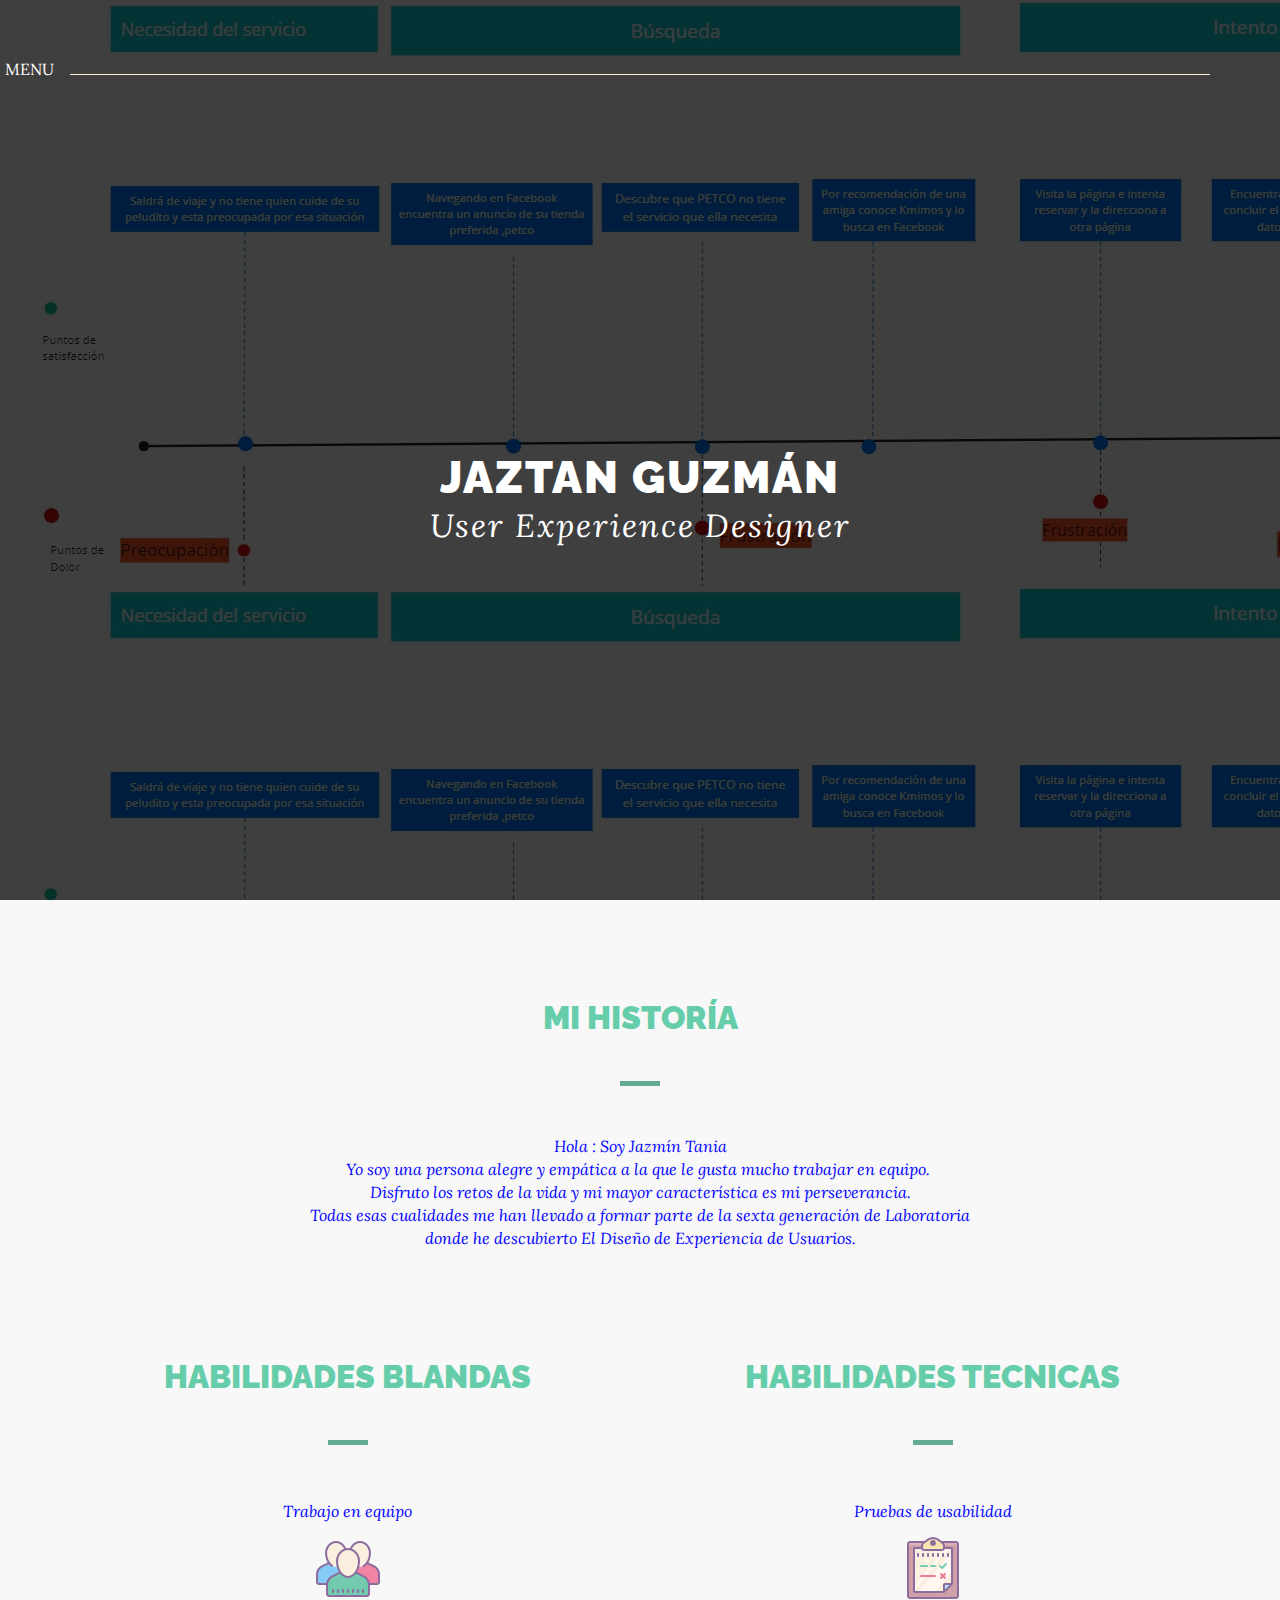
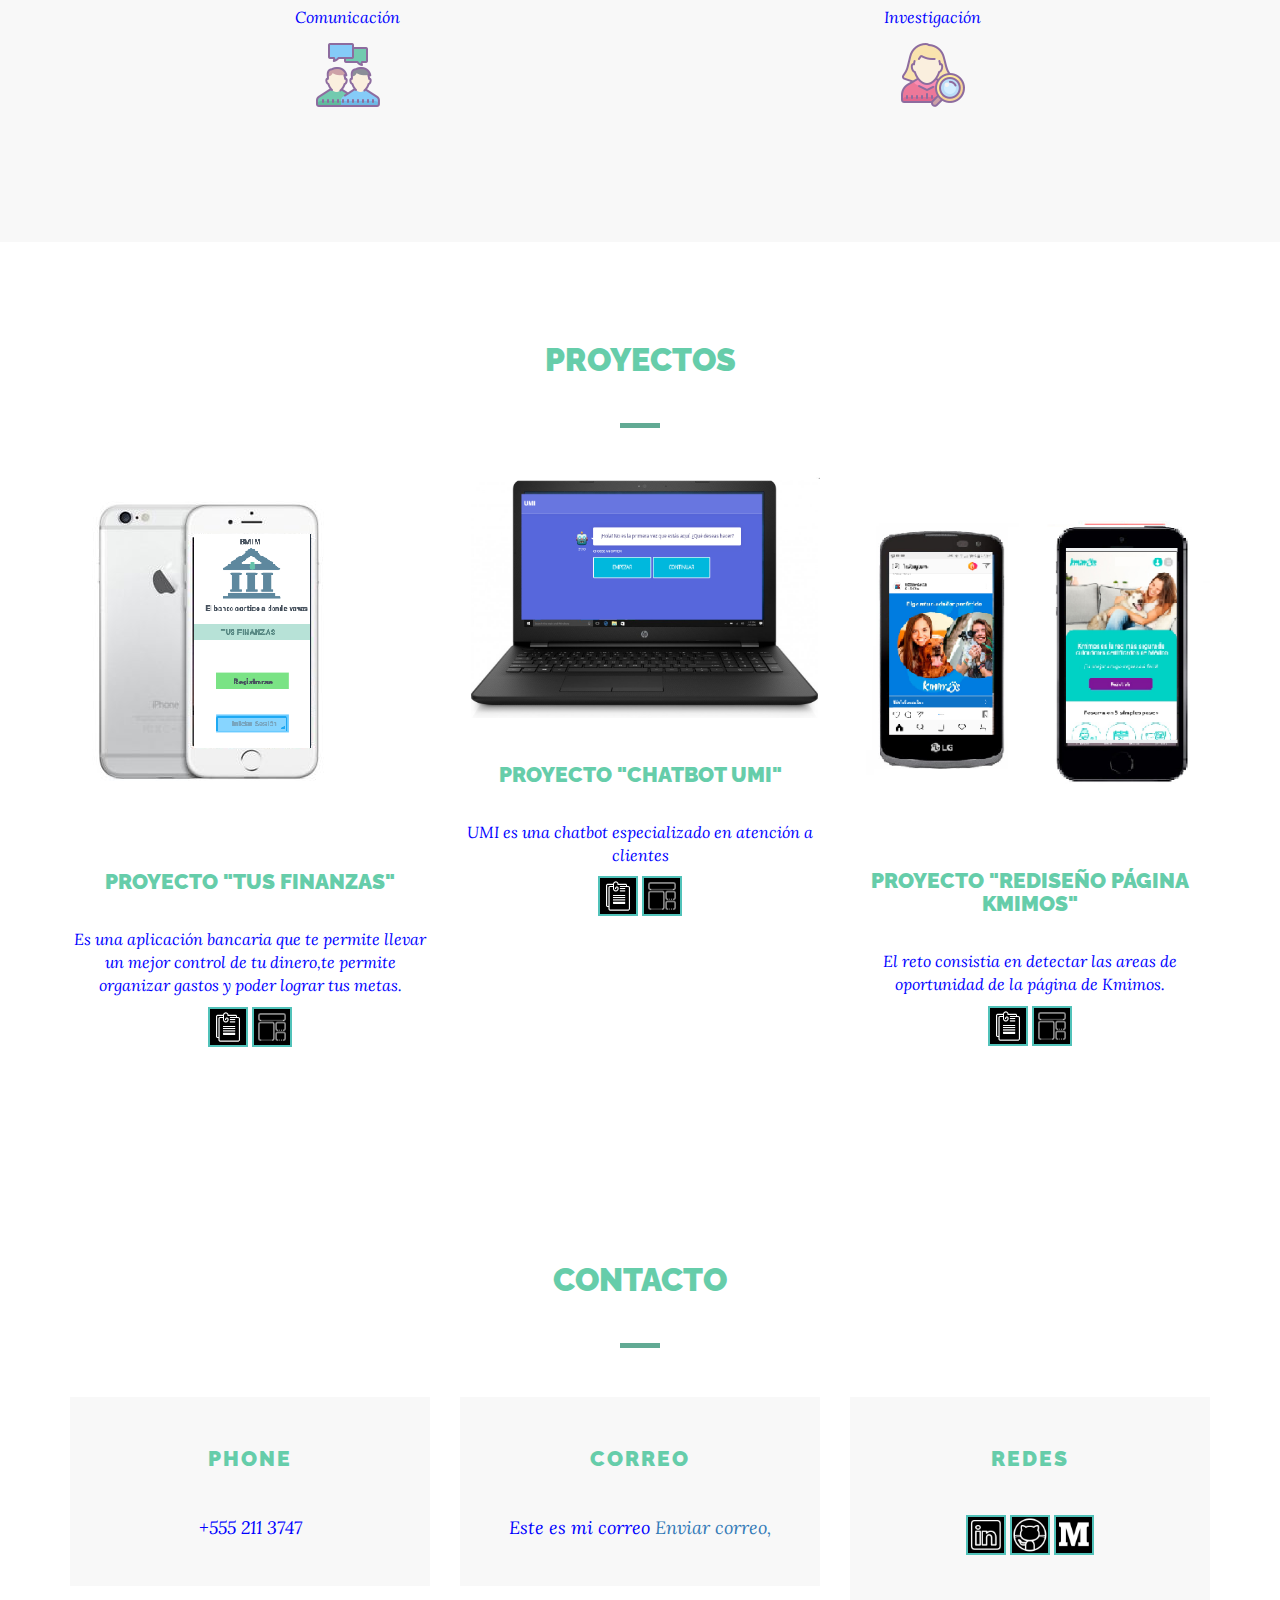
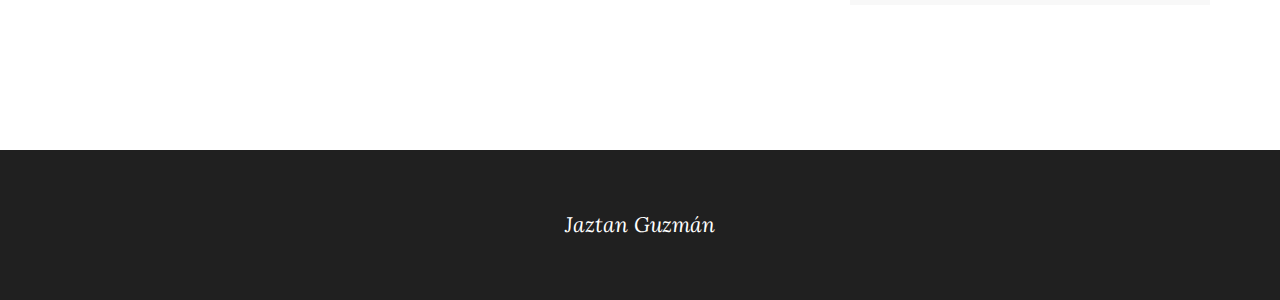
==== commit 45d74359: "link medium" ====
--- a/index.html
+++ b/index.html
@@ -211,7 +211,7 @@
                                  <a href="https://www.linkedin.com/in/jaztan-guzman/">
                                  <li><img class="img-responsive" src="assets/images/li.png"></li></a>
                                  <a href="https://marvelapp.com/394ji52/screen/50377249"><li><img class="img-responsive" src="assets/images/gith.png"></li></a>
-                                <a href="https://marvelapp.com/394ji52/screen/50377249"><li><img class="img-responsive" src="assets/images/medium.png"></li></a>
+                                <a href="https://medium.com/@jaztanguzman"><li><img class="img-responsive" src="assets/images/medium.png"></li></a>
                              </ul>
                          </div>
                      </div>
--- a/assets/css/style.css
+++ b/assets/css/style.css
@@ -63,48 +63,7 @@
 	border-color: transparent;
 	transition: all 0.3s ease-in-out;
 }
-.form-control option{
-	color: #424242;
-}
-.form-control{
-	border-radius: 0;
-	padding: 25px;
-    font-size: 18px;
-    font-style: italic;
-    background-color: transparent;
-    color: #424242;
-    margin-bottom: 30px;
-	border-color: #51c2b9;
-}
-.form-control:focus{
-	border-color: #51c2b9;
-	box-shadow: inset 0 1px 1px rgba(0,0,0,.075),0 0 8px rgba(81, 194, 185, 0.6);
-}
-.form-control::-webkit-input-placeholder {
-    color: #fff;
-}
-.form-control:-moz-placeholder { /* Firefox 18- */
-    color: #fff;  
-}
-.form-control::-moz-placeholder {  /* Firefox 19+ */
-    color: #fff;  
-}
-.form-control:-ms-input-placeholder {  
-    color: #fff;  
-}
-
-.element .form-control::-webkit-input-placeholder {
-    color: #424242;
-}
-.element .form-control:-moz-placeholder { /* Firefox 18- */
-    color: #424242;  
-}
-.element .form-control::-moz-placeholder {  /* Firefox 19+ */
-    color: #424242;  
-}
-.element .form-control:-ms-input-placeholder {  
-    color: #424242;  
-}
+
 /*Helper class*/
 .mt80{
 	margin-top: 80px;
@@ -138,31 +97,6 @@
     height: 68px;
 	display:block;
 }
-.graphic-design{
-	background:transparent url(../images/entrevista.ico) no-repeat;
-    width: 190px;
-    height: 190px;
-	display:block;
-}
-.webdevelopment{
-	background:transparent url(../images/wireframe.ico) no-repeat;
-    width: 220px;
-    height: 220px;
-	display:block;
-}
-.printing{
-	background:transparent url(../images/ab.ico) no-repeat;
-    width: 250px;
-    height: 250px;
-	display:block;
-}
-.play-icon{
-	background:transparent url(../images/video-play-icon.png) no-repeat;
-    width: 70px;
-    height: 69px;
-	display:block;
-}
-
 .ubutia-card .ubutia-card-header{
 	margin-bottom: 45px;
 }
@@ -206,9 +140,9 @@
     margin-right: 10px;
     background-color: black;
     color: #fff;
-	font-size: 18px;
-    line-height: 32px;
-    width: 36px;
+	font-size: 20px;
+    line-height: 40px;
+    width: 40px;
 }
 .social-icons ul a li:last-child{
 	margin-right: 0;
@@ -352,43 +286,12 @@
 	padding-right: 30px;
 }
 
-
-
-.subscribe{
-	background-image: url(../images/11.jpg);
-}
-.subscribe .ubutia-btn{
-	margin-bottom: 0;
-	color: #424242;
-	font-weight: 700;
-	border-color: #fff;
-	background-color: #fff;
-}
-.subscribe .ubutia-btn:hover{
-	background-color: transparent;
-	color: #fff;
-}
-.subscribe p{
-	color: #fff;
-	font-size: 32px;
-	margin-bottom: 35px;
-}
-.subscribe .form-control{
-    width: 320px;
-    margin-bottom: 0;
-    border-color: #fff;
-    color: #fff;
-}
-
 .contact .ubutia-card{
 	background-color: #f8f8f8;
 	padding: 35px 0;
 	transition: all 0.3s ease-in-out;
 	margin-bottom: 45px;
 }
-/*.contact .ubutia-card:hover{
-	box-shadow: 0px 4px 2px rgba(17, 17, 17, 0.3);
-}*/
 .contact .ubutia-card .ubutia-card-header{
 	margin-bottom: 15px;
 	font-size: 21px;
@@ -409,16 +312,10 @@
 	text-align: center;
 	padding: 60px 0;
 }
-.footer span{
-	color: #51c2b9;
-}
 .footer p{
 	font-size: 21px;
 	color: #fff;
 	margin-bottom: 0;
-}
-.footer a{
-	color: #fff;
 }
 
 
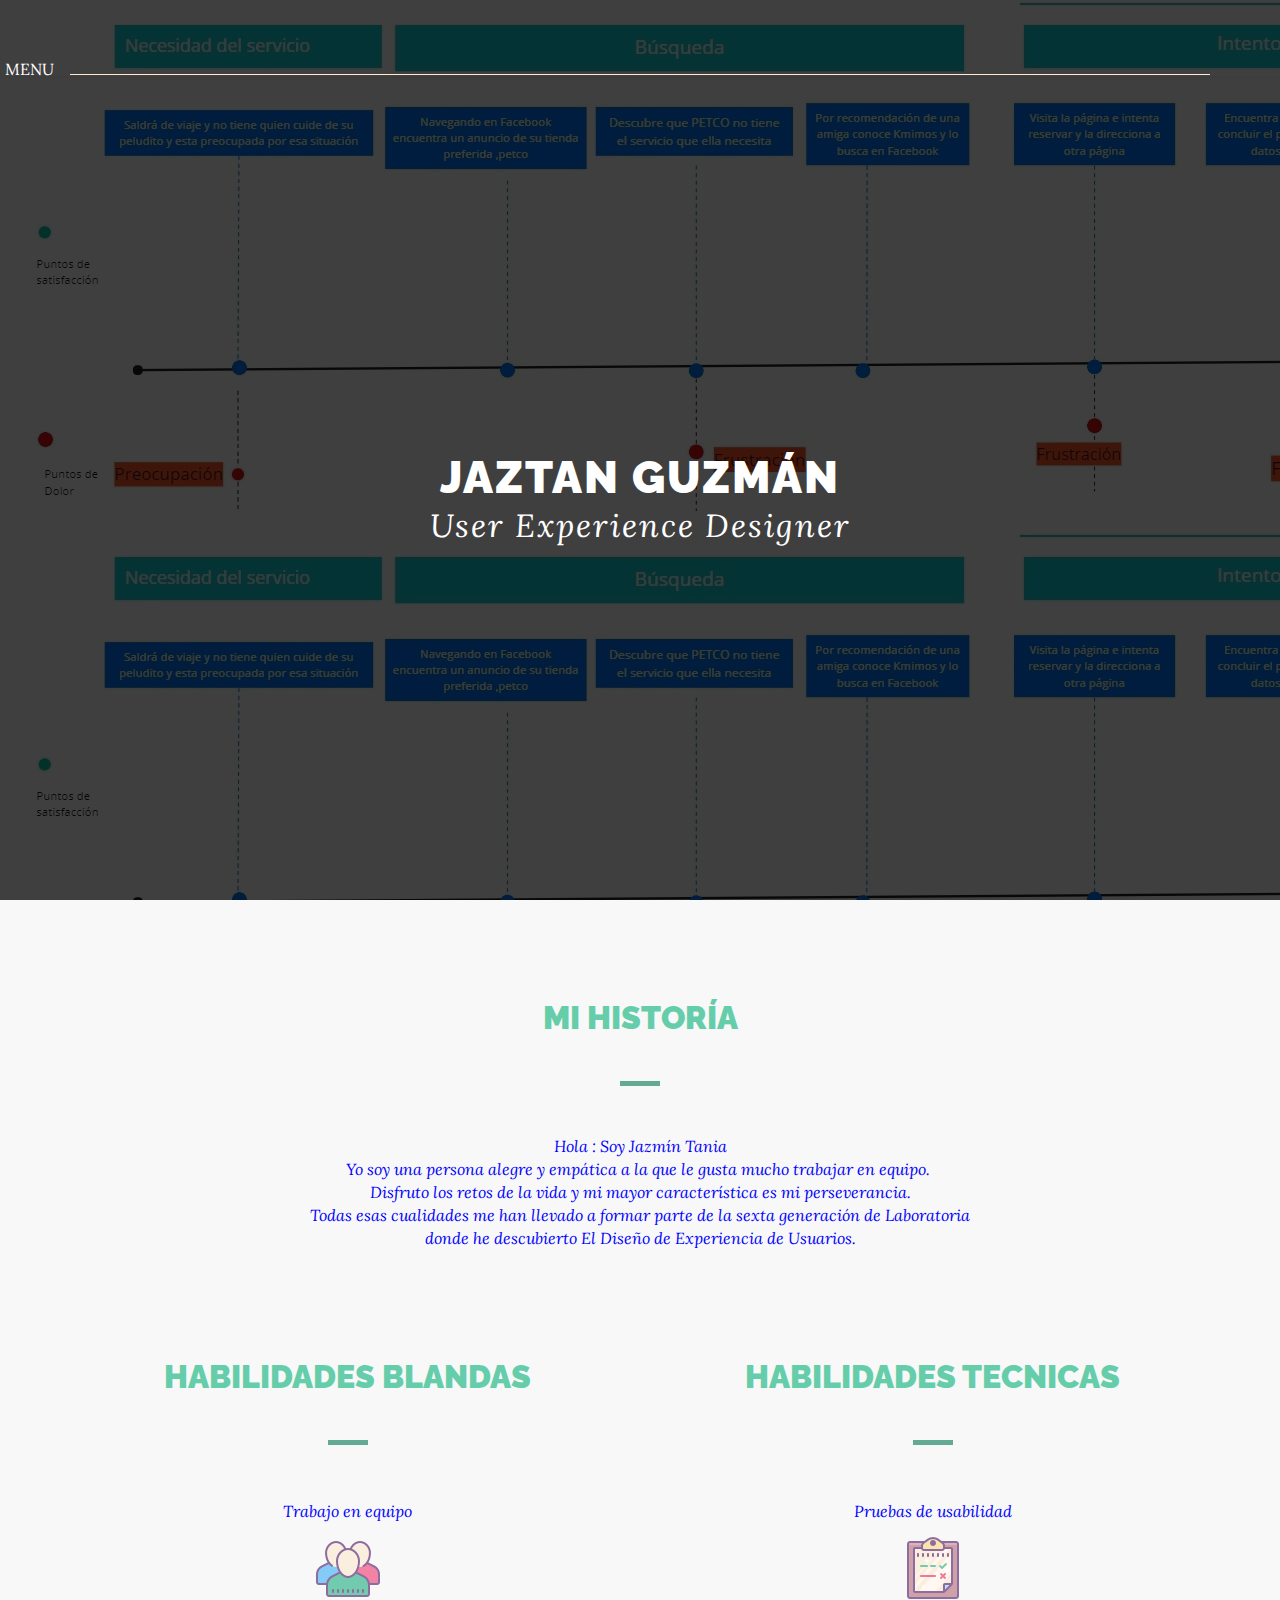
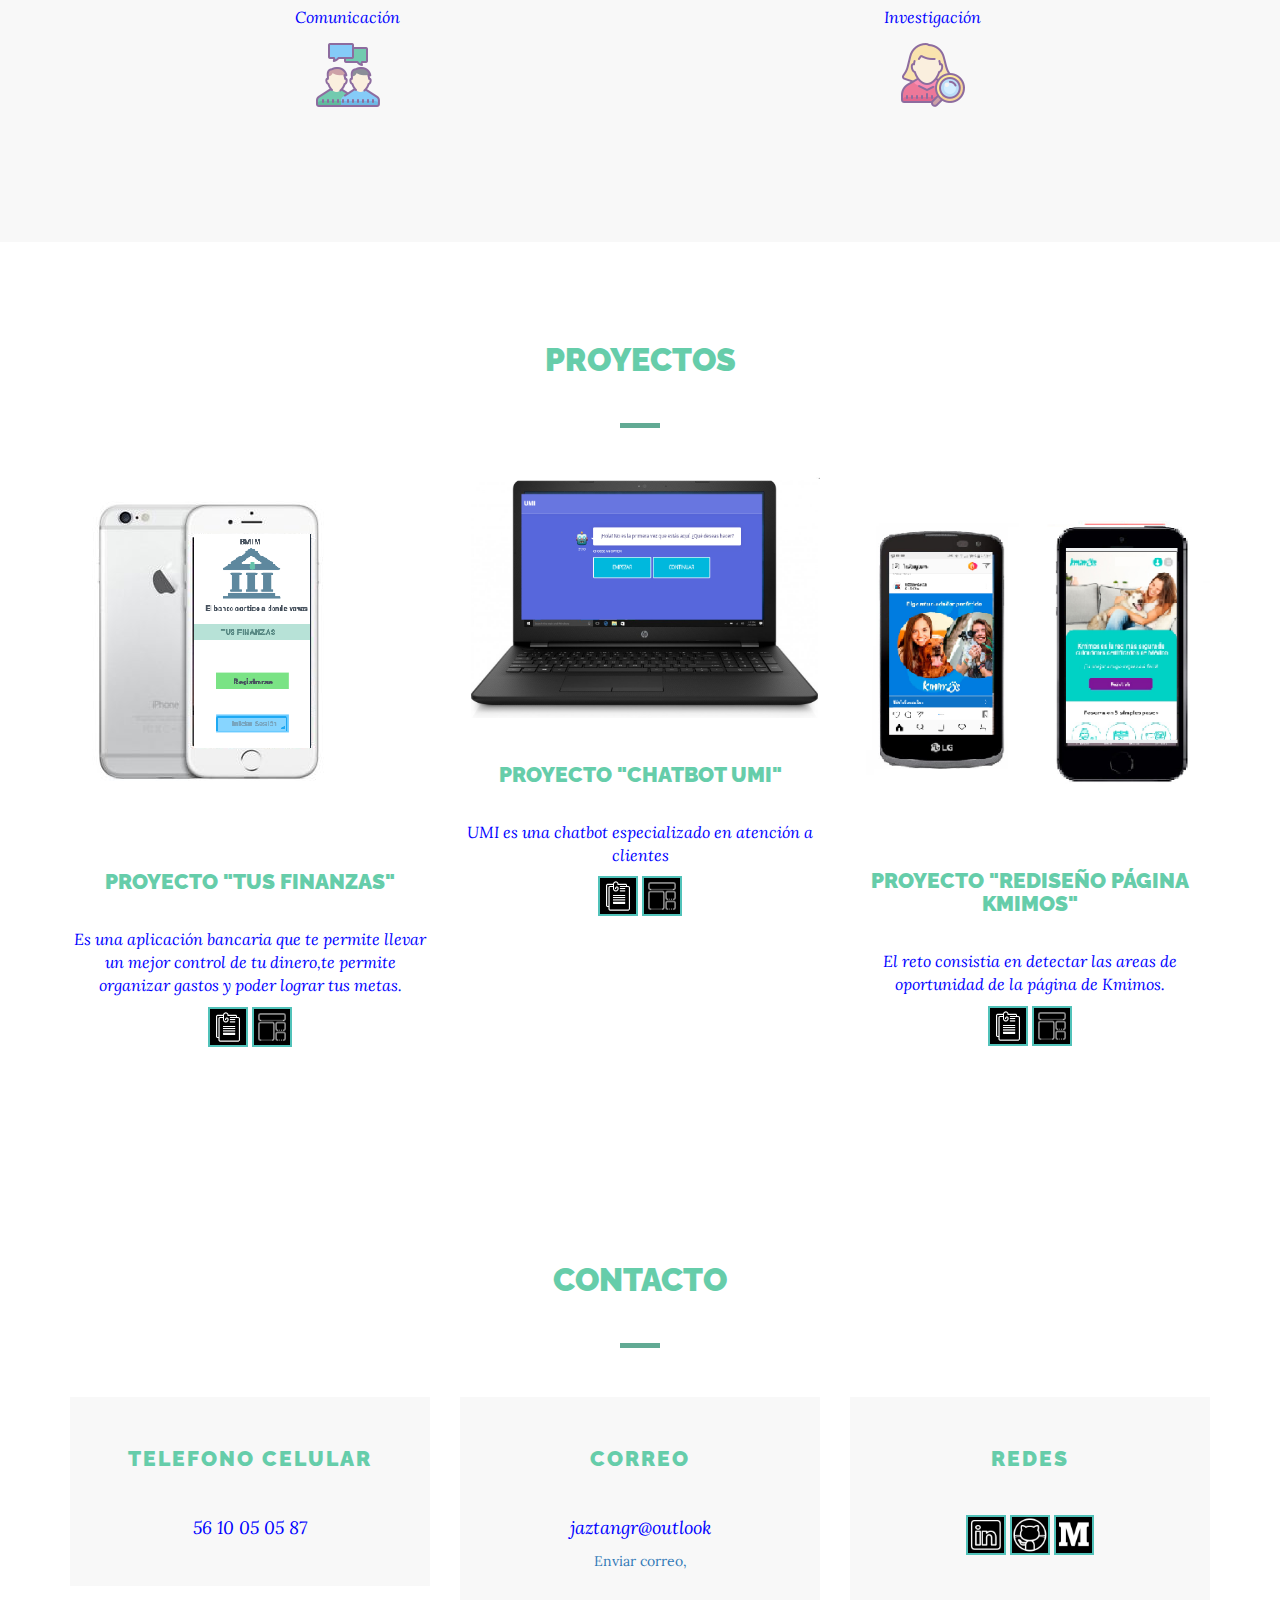
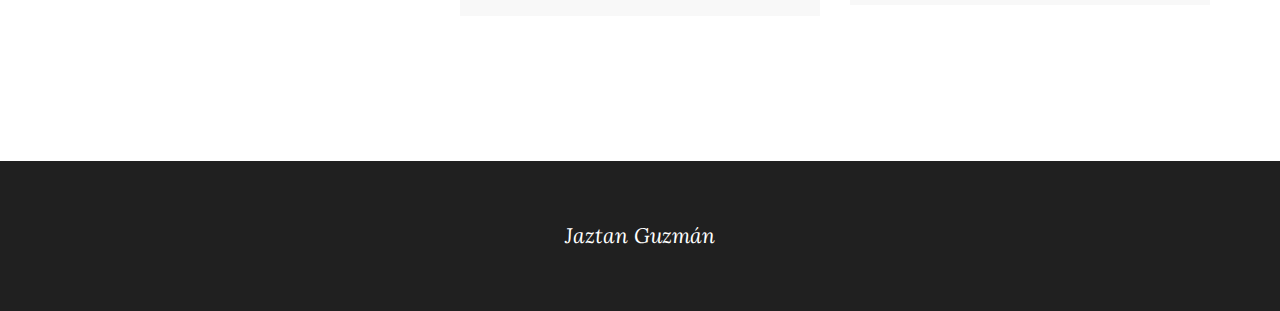
==== commit 5245dce4: "correción de número" ====
--- a/index.html
+++ b/index.html
@@ -176,9 +176,9 @@
                                         <span class="fa fa-phone" aria-hidden="true"></span>
                                 </div>
                                 <div class="ubutia-card-content">
-                                    <h3>Phone</h3>
-                                    <p>
-                                        +555 211 3747
+                                    <h3>Telefono Celular</h3>
+                                    <p>
+                                        56 10 05 05 87
                                     </p>
                                 </div>
                             </div>
@@ -191,7 +191,8 @@
                                 <div class="ubutia-card-content">
                                     <h3>Correo</h3>
                                     <p>
-                                        Este es mi correo
+                                       jaztangr@outlook 
+                                    </p>
                                             
                                             <a href="mailto:jaztangr@outlook.com?Subject=Me gustaría%20agendar%20una%20cita" target="_top">Enviar correo,</a>
                                             </p>
--- a/assets/css/style.css
+++ b/assets/css/style.css
@@ -219,10 +219,9 @@
 	background-image: url(../images/journey-journey.jpg);
 	height: 100vh;
 	position: inline-block;
-	min-height: 659px;
+	min-height: 300px;
 	
 }
-
 .intro-box{
 	height: 100vh;
 	display: table;
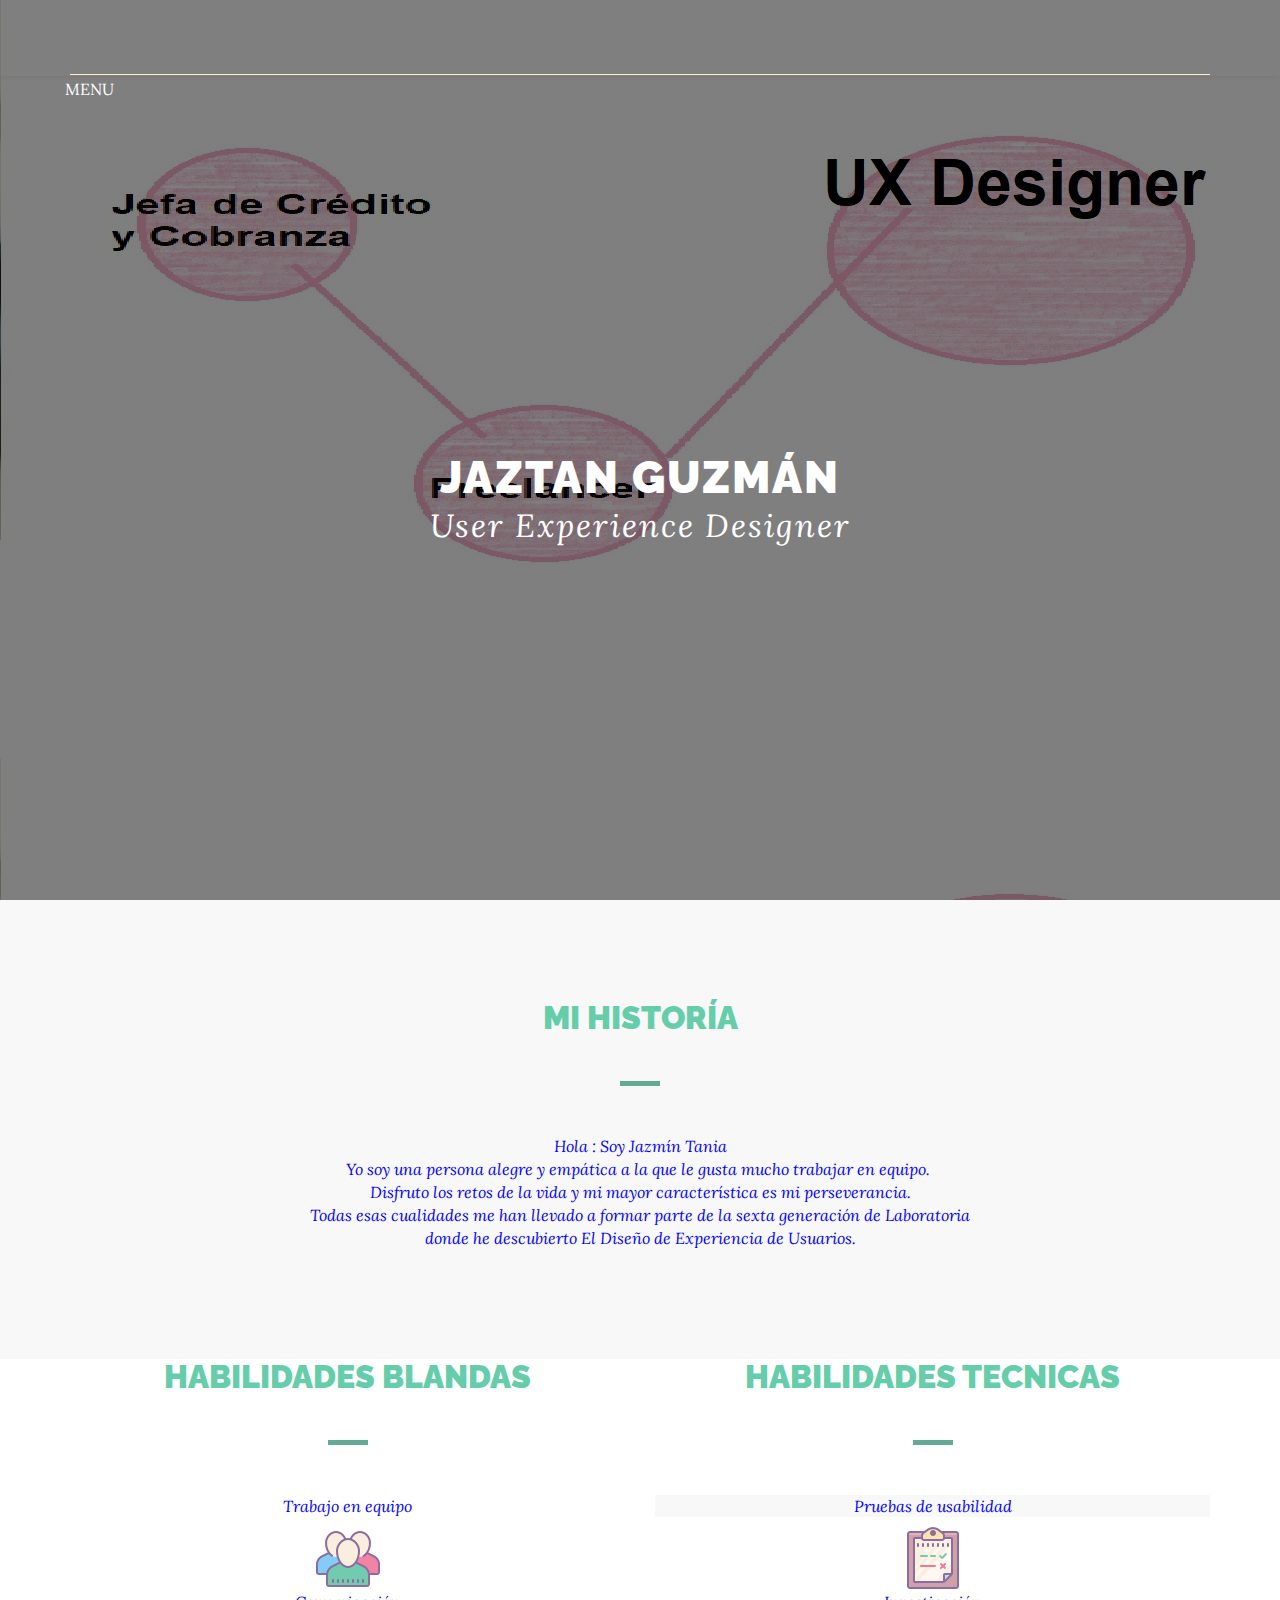
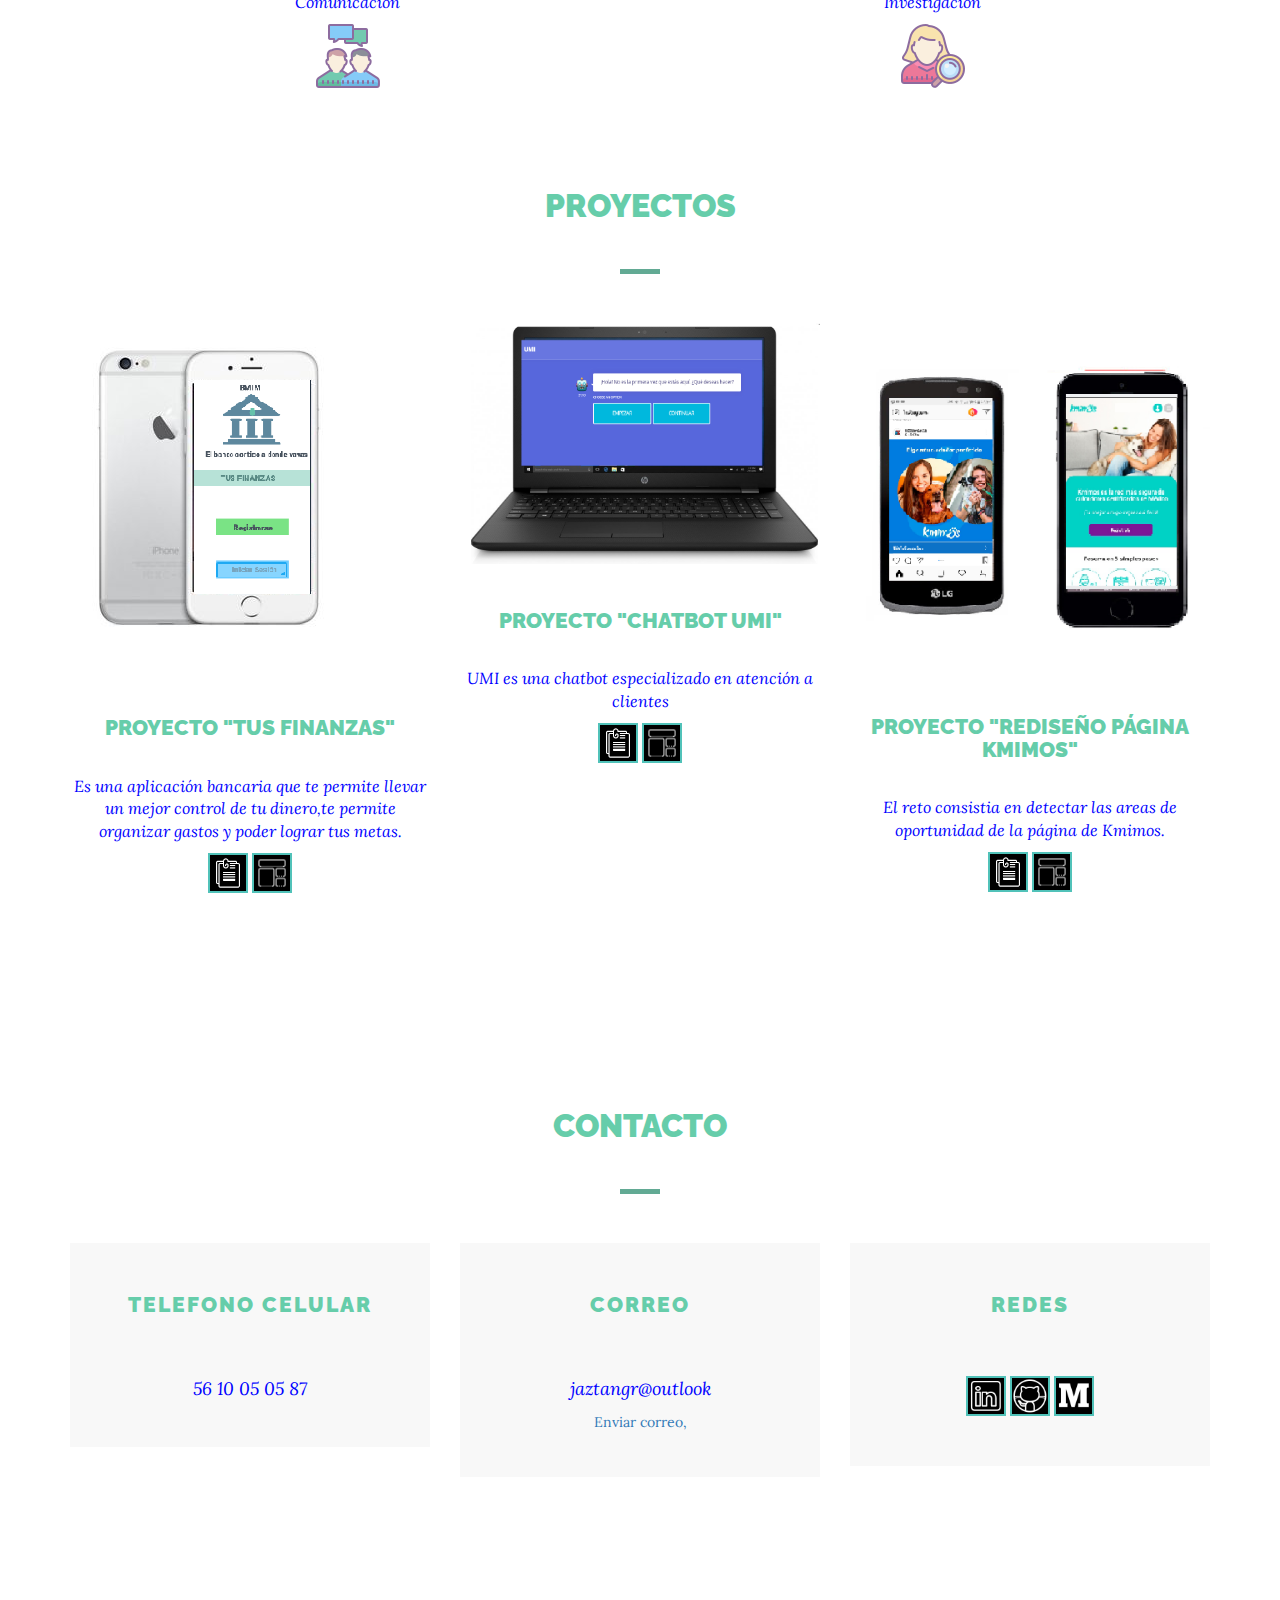
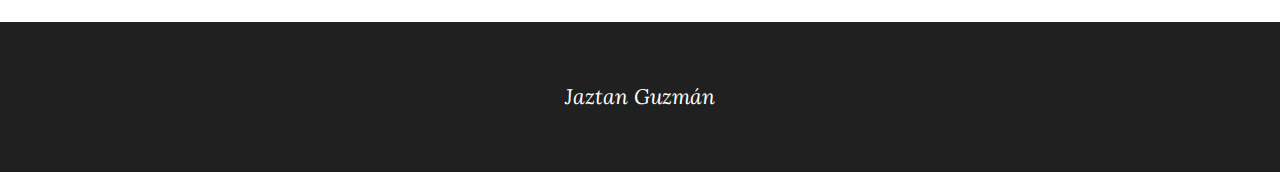
==== commit 692321ef: "imagen inicial" ====
--- a/index.html
+++ b/index.html
@@ -54,9 +54,8 @@
            
        <!--Conoceme-->
        <section id="about" class="about section">
-                <div class="container-fluid">
-                    <div class="row">
-                        <div class="col-s6 m4 bg-img">
+                    <div class="row">
+                        <div class="col-s6 m4">
                             <h2 class="title">Mi historía</h2>
                                     <p>
                                         Hola : Soy Jazmín Tania<br>
@@ -68,11 +67,11 @@
                                     </p>
                                 </div>
                             </div>
-                        </div>
+                        
             </section>
             <!--Conoceme-->
              <!--Habilidades-->
-     <section id="expertise" class="expert">
+     <section >
        <div class="container">
              <div class="row">
                 <div class="col-sm-6">
@@ -89,7 +88,7 @@
                <div class="col-sm-6">
                  <h2 class="title">Habilidades Tecnicas</h2>    
                  <div class="ubutia-card-content">
-                     <p>Pruebas de usabilidad</p>
+                     <p id="expertise" class="expert">Pruebas de usabilidad</p>
                      <center> <img class="img-responsive" src="assets/images/test.png"></center>
                      <p>Investigación</p>
                      <center> <img class="img-responsive" src="assets/images/inves.png"></center>
@@ -118,8 +117,8 @@
                                     </p>
                                     <div class="social-icons">
                                         <ul>
-                                            <a href="#"><li><img class="img-responsive" src="assets/images/ico-doc.png"></li></a>
-                                            <a href="#"><li><img class="img-responsive" src="assets/images/ico-pro.png"></li></a>
+                                            <a href="https://sites.google.com/view/tusfinanzasios/p%C3%A1gina-principal"><li><img class="img-responsive" src="assets/images/ico-doc.png"></li></a>
+                                            <a href="https://marvelapp.com/5ie5111/screen/48177513"><li><img class="img-responsive" src="assets/images/ico-pro.png"></li></a>
                                         </ul>
                                     </div>
                                 </div>
--- a/assets/css/style.css
+++ b/assets/css/style.css
@@ -198,11 +198,10 @@
 	position: relative;
 	display: inline-block;
 }
-
 .menu:after{
 	position: absolute;
-	left: -65px;
-	top: 10px;
+	left:-5px;
+	top: 30px;
 	color: #fff;
 	font-size: 16px;
 }
@@ -212,15 +211,12 @@
 .c:after{
 	content: 'CLOSE';
 }
-
-
 /*Home page*/
 .header{
-	background-image: url(../images/journey-journey.jpg);
+	background-image: url(../images/yo.jpg);
 	height: 100vh;
 	position: inline-block;
-	min-height: 300px;
-	
+	min-height: 300px;	
 }
 .intro-box{
 	height: 100vh;
@@ -252,39 +248,23 @@
 	background-color: #fff;
 	color: #424242;
 }
-
 .about{
 	background-color: #f8f8f8;
-}
-.about img{
-	margin: 30px auto;
-	display: -ms-inline-grid;
-	size: 30px;
 }
 .about span{
 	font-family: 'Raleway';
 	font-weight: 600;
 }
-
 .expert{
 	background-color: #f8f8f8;
 }
 .expert p{
 	line-height: 200%;
-}
-.expert .bg-img{
-	background-image: url(../images/2.jpg);
-	background-position-x: 85%;
-	height: 100%;
-}
-.expert .bg-img:after{
-	display: none;
 }
 .expert .section{
 	padding-left: 30px;
 	padding-right: 30px;
 }
-
 .contact .ubutia-card{
 	background-color: #f8f8f8;
 	padding: 35px 0;
@@ -298,7 +278,7 @@
 }
 .contact .ubutia-card .ubutia-card-content h3{
 	letter-spacing: 2px;
-	margin-bottom: 45px;
+	margin-bottom: 60px;
 }
 .contact .ubutia-card .ubutia-card-content h3:after{
 	top: 40px;
@@ -316,10 +296,6 @@
 	color: #fff;
 	margin-bottom: 0;
 }
-
-
-
-
 /*animations*/
 .ubutia-card .ubutia-card-header .card-icon:after{
 	transition: all 0.3s ease-in-out;
@@ -336,14 +312,10 @@
 }
 .owl-theme .owl-dots .owl-dot.active span, .owl-theme .owl-dots .owl-dot:hover span{
 	background-color: #51c2b9;
-	height: 14px;
-	width: 14px;
+	height: 20px;
+	width: 20px;
 	margin: 3px;
 }
-
-
-
-
 @media (max-width: 767px){
 	.ubutia-card{
 		margin-bottom: 60px;
